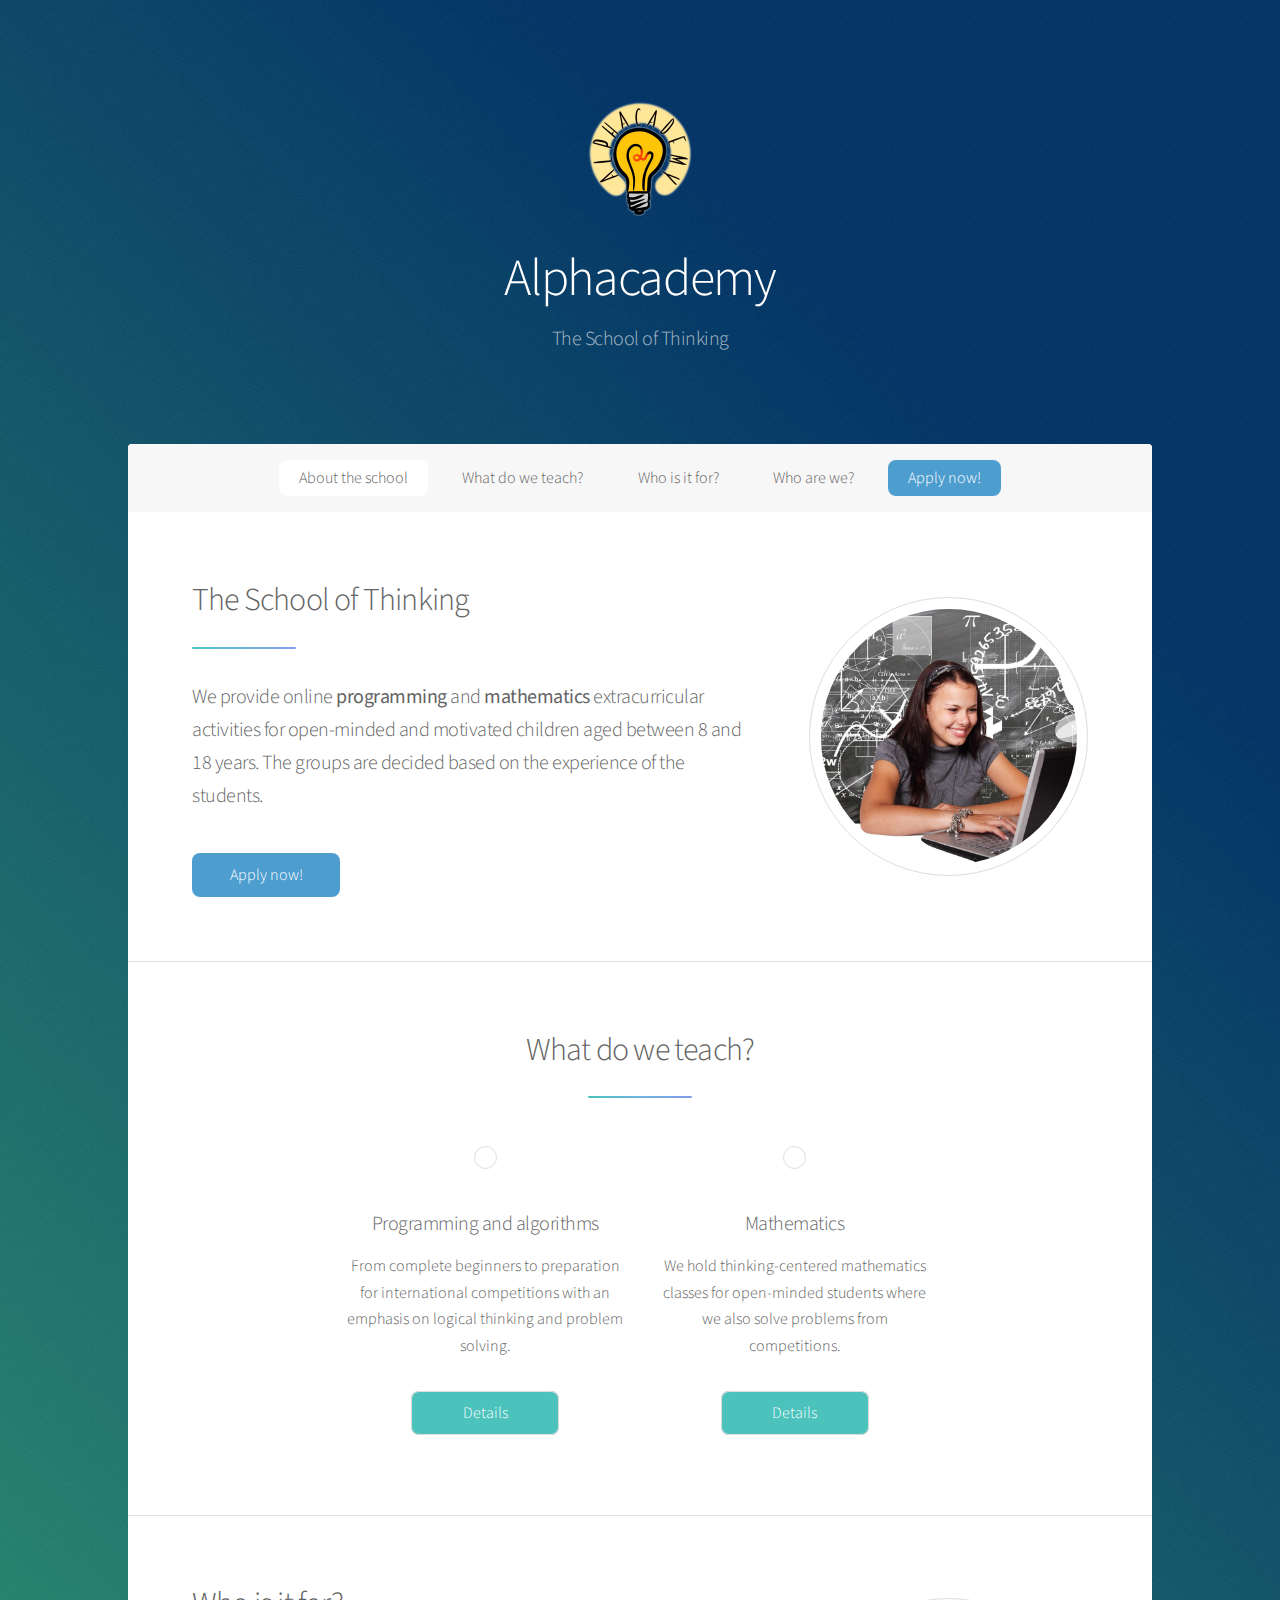
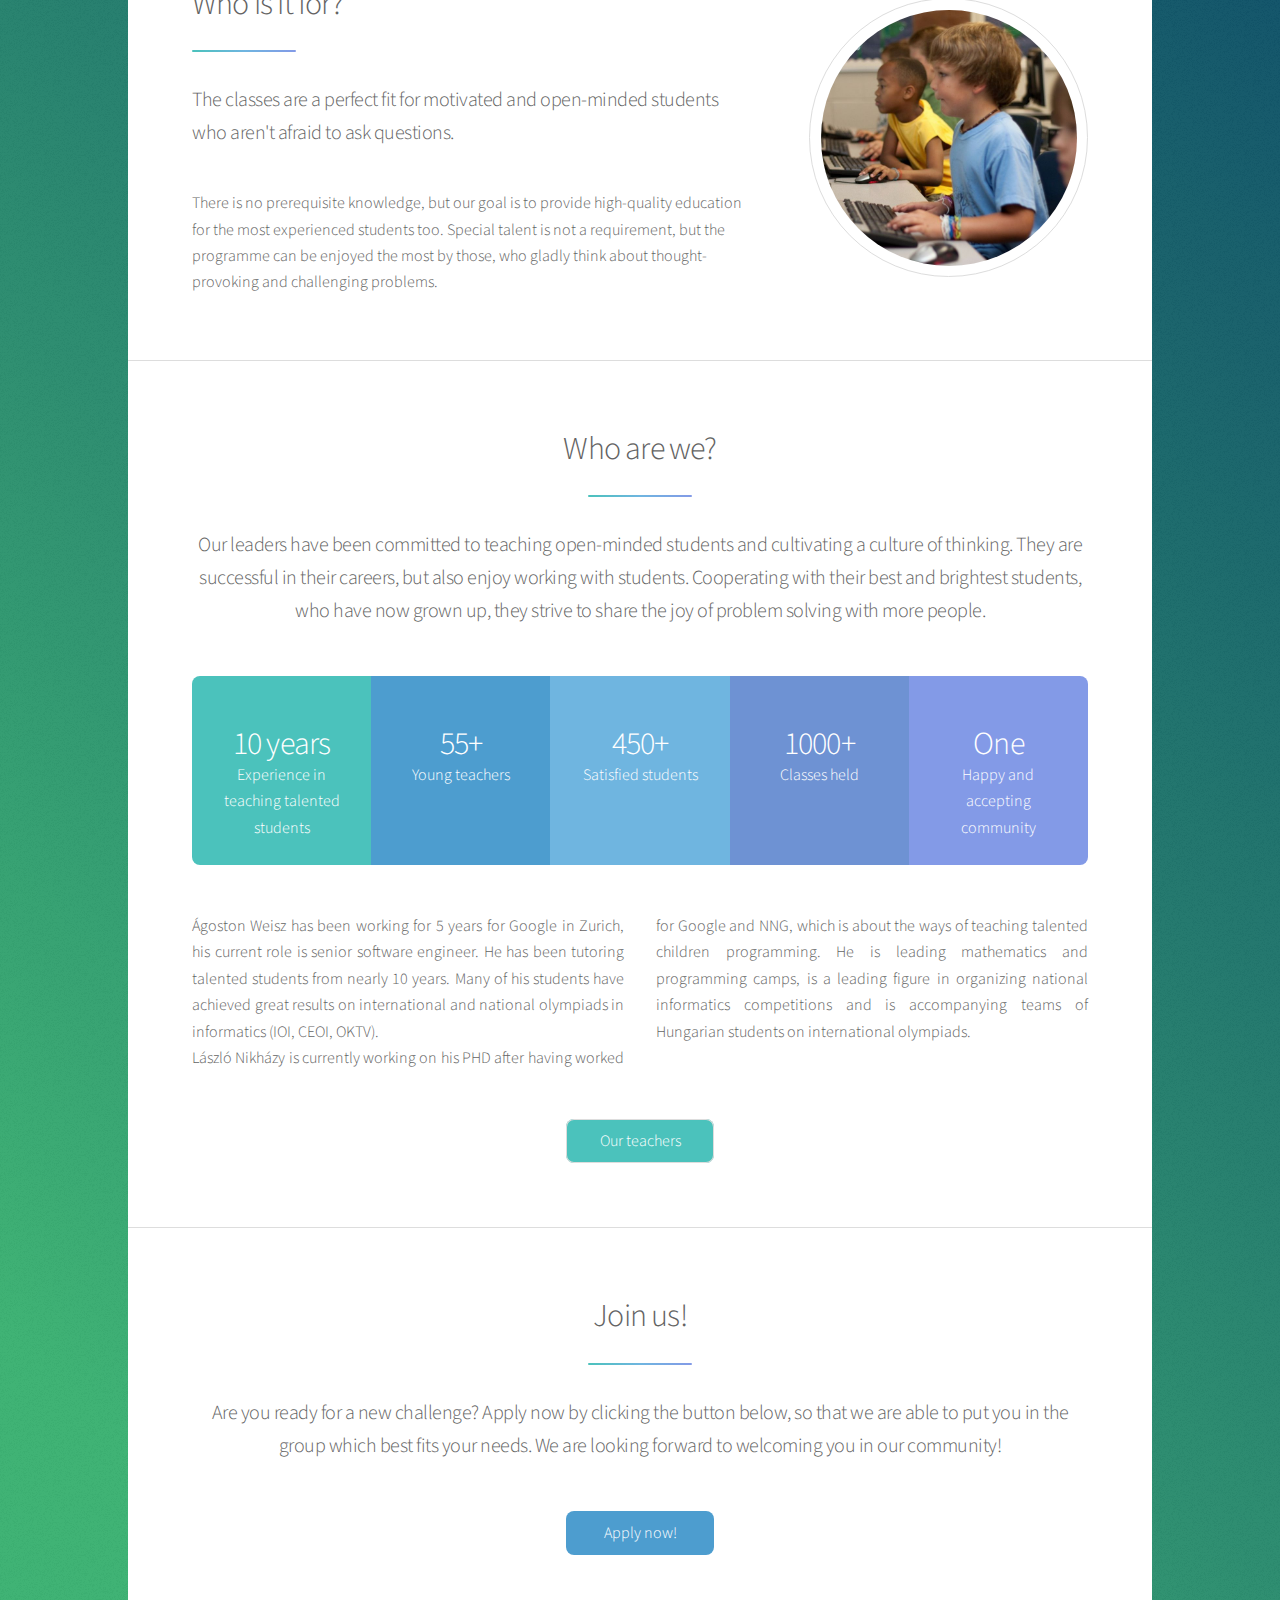
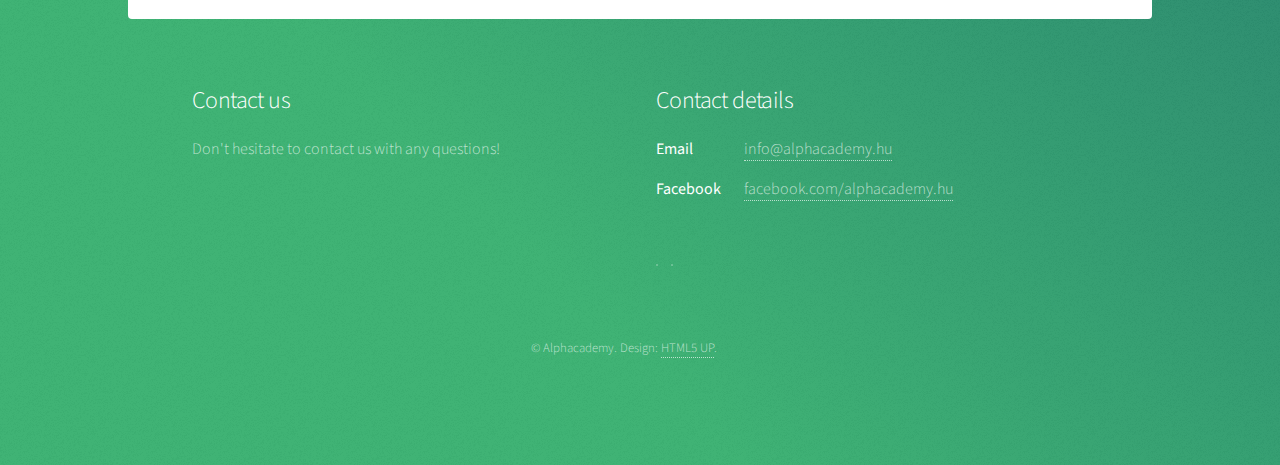
==== en/index.html @ 7d464de0 "update statistics on English website" ====
<!DOCTYPE HTML>
<!--
	Stellar by HTML5 UP
	html5up.net | @ajlkn
	Free for personal and commercial use under the CCA 3.0 license (html5up.net/license)
-->
<html lang="en">
<head>
    <title>Alphacademy</title>
    <meta charset="utf-8" lang="en" />
    <meta name="viewport" content="width=device-width, initial-scale=1, user-scalable=no" />
    <link rel="stylesheet" href="../assets/css/main.css" />
    <noscript><link rel="stylesheet" href="../assets/css/noscript.css" /></noscript>
</head>
<body class="is-preload">

<!-- Wrapper -->
<div id="wrapper">

    <!-- Header -->
    <header id="header" class="alt">
        <span class="logo"><img src="../images/logo512.png" alt="" /></span>
        <h1>Alphacademy</h1>
        <p>The School of Thinking</p>
    </header>

    <!-- Nav -->
    <nav id="nav">
        <ul>
            <li><a href="#intro" class="active">About the school</a></li>
            <li><a href="#first">What do we teach?</a></li>
            <li><a href="#second">Who is it for?</a></li>
            <li><a href="#third">Who are we?</a></li>
            <li><a href="#cta" class="apply">Apply now!</a></li>
        </ul>
    </nav>

    <!-- Main -->
    <div id="main">

        <!-- Introduction -->
        <section id="intro" class="main">
            <div class="spotlight">
                <div class="content">
                    <header class="major">
                        <h2>The School of Thinking</h2>
                        <p>We provide online <strong>programming</strong> and <strong>mathematics</strong> extracurricular activities for open-minded and motivated children aged between 8 and 18 years. The groups are decided based on the experience of the students.<!-- illetve felnőtteknek <strong>gyakorlati mesterséges intelligenciát</strong>.--></p>
                    </header>
                    <ul class="actions">
                        <li><a href="https://forms.gle/HcV8K3iUjN7QbU7s6" class="button primary">Apply now!</a></li>
                    </ul>
                </div>
                <span class="image"><img src="../images/happy.jpg" alt="" /></span>
            </div>
        </section>

        <!-- First Section -->
        <section id="first" class="main special">
            <header class="major">
                <h2>What do we teach?</h2>
            </header>
            <ul class="features">
                <li>
                    <span class="icon major style1 fas solid fa-laptop-code"></span>
                    <h3>Programming and algorithms</h3>
                    <p>From complete beginners to preparation for international competitions with an emphasis on logical thinking and problem solving.</p>
                    <a href="prog.html" class="button">Details</a>
                </li>
                <li>
                    <span class="icon major style3 fas solid fa-square-root-alt"></span>
                    <h3>Mathematics</h3>
                    <p>We hold thinking-centered mathematics classes for open-minded students where we also solve problems from competitions.</p>
                    <a href="../math.html" class="button">Details</a>
                </li>
                <!--<li>
                    <span class="icon major style5 fas solid fa-microchip"></span>
                    <h3>Mesterséges intelligencia</h3>
                    <p>Saját mesterséges intelligencia modellt kellene fejleszteni? A mi kurzusunk után ez nem fejvakarással jár, hanem egy szórakoztató projekt. Modern cégeknél hasznosítható gyakorlati mesterséges intelligencia oktatást vállalunk.</p>
                    <a href="ml.html" class="button">Részletek</a>
                </li>-->
            </ul>
        </section>

        <!-- Second Section -->
        <section id="second" class="main">
            <div class="spotlight">
                <div class="content">
                    <header class="major">
                        <h2>Who is it for?</h2>
                        <p>The classes are a perfect fit for motivated and open-minded students who aren't afraid to ask questions.</p>
                    </header>
                    <p>There is no prerequisite knowledge, but our goal is to provide high-quality education for the most experienced students too. Special talent is not a requirement, but the programme can be enjoyed the most by those, who gladly think about thought-provoking and challenging problems.
                    </p>
                    <!--<ul class="actions">
                        <li><a href="generic.html" class="button">Bővebb információk</a></li>
                    </ul>-->
                </div>
                <span class="image"><img src="../images/boys.jpg" alt="" /></span>
            </div>
            <!--<header class="major">
                <h2>Kiknek szól?</h2>
                <p>Motivált, érdeklődő gyerekeknek szól a program, akik nem félnek kérdezni.</p>
            </header>
            <p>Semmilyen tudás nem előfeltétel, de célunk, hogy a legkíválóbbaknak is színvonalas képzést nyújtsunk. Különleges tehetség szintén nem előfeltétel, de olyanok tudják igazán élvezni a programot, akik örömmel gondolkodnak fejtörést igénylő problémákon.
            </p>
            <span class="image"><img src="images/pic01.jpg" alt="" /></span>
            <footer class="major">
                <ul class="actions special">
                    <li><a href="generic.html" class="button">Bővebben</a></li>
                </ul>
            </footer>-->
        </section>

        <!-- Second Section -->
        <section id="third" class="main special">
            <header class="major">
                <h2>Who are we?</h2>
                <p>Our leaders have been committed to teaching open-minded students and cultivating a culture of thinking. They are successful in their careers, but also enjoy working with students. Cooperating with their best and brightest students, who have now grown up, they strive to share the joy of problem solving with more people.</p>
            </header>
            <ul class="statistics">
                <li class="style1">
                    <span class="icon fas solid fa-graduation-cap"></span>
                    <strong>10 years</strong> Experience in teaching talented students
                </li>
                <li class="style2">
                    <span class="icon fas solid fa-chalkboard-teacher"></span>
                    <strong>55+</strong> Young teachers
                </li>
                <li class="style3">
                    <span class="icon fas solid fa-users"></span>
                    <strong>450+</strong> Satisfied students
                </li>
                <li class="style4">
                    <span class="icon fas solid fa-calendar-check"></span>
                    <strong>1000+</strong> Classes held
                </li>
                <li class="style5">
                    <span class="icon fas fa-smile"></span>
                    <strong>One</strong> Happy and accepting community
                </li>
            </ul>
            <p class="content">Ágoston Weisz has been working for 5 years for Google in Zurich, his current role is senior software engineer. He has been tutoring talented students from nearly 10 years. Many of his students have achieved great results on international and national olympiads in informatics (IOI, CEOI, OKTV). <br/>
                László Nikházy is currently working on his PHD after having worked for Google and NNG, which is about the ways of teaching talented children programming. He is leading mathematics and programming camps, is a leading figure in organizing national informatics competitions and is accompanying teams of Hungarian students on international olympiads.</p>
            <footer class="major">
                <ul class="actions special">
                    <li><a href="https://alphacademy.hu/en/teachers.html" class="button">Our teachers</a></li>
                </ul>
            </footer>
        </section>

        <!-- Get Started -->
        <section id="cta" class="main special">
            <header class="major">
                <h2>Join us!</h2>
                <p>Are you ready for a new challenge? Apply now by clicking the button below, so that we are able to put you in the group which best fits your needs. We are looking forward to welcoming you in our community! <span class="far fa-smile-beam"></span> </p>
            </header>
            <footer class="major">
                <ul class="actions special">
                    <li><a href="https://forms.gle/HcV8K3iUjN7QbU7s6" class="button primary">Apply now!</a></li>
                </ul>
            </footer>
        </section>

    </div>

    <!-- Footer -->
    <footer id="footer">
        <section>
            <h2>Contact us</h2>
            <p>Don't hesitate to contact us with any questions!</p>
            <!--<ul class="actions">
                <li><a href="generic.html" class="button">Részletek</a></li>
            </ul>-->
        </section>
        <section>
            <h2>Contact details</h2>
            <dl class="alt">
                <!--<dt>Cím</dt>
                <dd>...</dd>
                <dt>Telefon</dt>
                <dd>...</dd>-->
                <dt>Email</dt>
                <dd><a href="mailto:info@alphacademy.hu">info@alphacademy.hu</a></dd>
                <dt>Facebook</dt>
                <dd><a href="https://www.facebook.com/alphacademy.hu">facebook.com/alphacademy.hu</a></dd>
            </dl>
            <ul class="icons">
                <li><a href="mailto:info@alphacademy.hu" class="icon far fa-envelope alt"><span class="label">Email</span></a></li>
                <li><a href="https://www.facebook.com/alphacademy.hu" class="icon fas brands fa-facebook-f alt"><span class="label">Facebook</span></a></li>
                <!--<li><a href="#" class="icon fas brands fa-twitter alt"><span class="label">Twitter</span></a></li>
                <li><a href="#" class="icon fas brands fa-instagram alt"><span class="label">Instagram</span></a></li>
                <li><a href="#" class="icon fas brands fa-github alt"><span class="label">GitHub</span></a></li>
                <li><a href="#" class="icon fas brands fa-dribbble alt"><span class="label">Dribbble</span></a></li>-->
            </ul>
        </section>
        <p class="copyright">&copy; Alphacademy. Design: <a href="https://html5up.net">HTML5 UP</a>.</p>
    </footer>

</div>

<!-- Scripts -->
<script src="../assets/js/jquery.min.js"></script>
<script src="../assets/js/jquery.scrollex.min.js"></script>
<script src="../assets/js/jquery.scrolly.min.js"></script>
<script src="../assets/js/browser.min.js"></script>
<script src="../assets/js/breakpoints.min.js"></script>
<script src="../assets/js/util.js"></script>
<script src="../assets/js/main.js"></script>

</body>
</html>
---- assets/css/main.css ----
/*@import url(fontawesome-all.min.css);*/
@import 'https://fonts.googleapis.com/css?family=Source+Sans+Pro:300,400';

/* My Code */

:root {
	--bgcol1: #156FA8;
	--bgcol2: #3CB371;
	--bgcol3: #003264;
	--iconcol5: #839AE7;
	--iconcol4: #6E92D3;
	--iconcol3: #6fb5e0;
	--iconcol2: #4d9dcf;
	--iconcol1: #4bc2bc;
	--btncol1: #4d9dcf;
	--btncol2: #6fb5e0;
	--btncol3: #6fb5e0;
	--btncol4: #4bc2bc;
	--btncol5: #6fcec9;
	--btncol6: #a4e0dd;
}

.important {
	color: red;
}

.container {
	position: relative;
	overflow: hidden;
	left: 10%;
	width: 100%;
	padding-top: 56.25%; /* 16:9 Aspect Ratio (divide 9 by 16 = 0.5625) */
  }
  
  /* Then style the iframe to fit in the container div with full height and width */
  .responsive-iframe {
	position: absolute;
	top: 0;
	left: 0;
	bottom: 0;
	right: 0;
	width: 80%;
	height: 80%;
  }

#job header {
	margin: 0;
}

#job header p {
	margin: 0;
}

table.content {
	margin: auto;
	width: 50%;
	text-align: left;
}

table.content tr {
	border-style: none;
}

table.content td {
	background-color: white;
}

table.content ul {
	margin: 0;
}

div.header-info {
	text-align: left;
	color: white;
	padding: 0 2em 2em 2em;
}

div.header-info p {
	margin: 0 0 0 0;
}

div.header-info ul {
	font-size: 1.25em;
	margin: 0 0 0 0;
	padding-left: 2em;
}

@media screen and (max-width: 736px) {
	div.header-info ul {
		font-size: 1em
	}
}

#nav ul li a.apply{
	background-color: var(--btncol1);
	color: white;
}

#nav ul li a.apply:hover {
	background-color: var(--btncol2);
	color: white;
}

#nav ul li a.apply.active {
	background-color: white;
	color: var(--btncol1);
	border: solid 2px;
	border-color: var(--btncol1);
	font-weight: bold;
}

/*
	Stellar by HTML5 UP
	html5up.net | @ajlkn
	Free for personal and commercial use under the CCA 3.0 license (html5up.net/license)
*/

html, body, div, span, applet, object,
iframe, h1, h2, h3, h4, h5, h6, p, blockquote,
pre, a, abbr, acronym, address, big, cite,
code, del, dfn, em, img, ins, kbd, q, s, samp,
small, strike, strong, sub, sup, tt, var, b,
u, i, center, dl, dt, dd, ol, ul, li, fieldset,
form, label, legend, table, caption, tbody,
tfoot, thead, tr, th, td, article, aside,
canvas, details, embed, figure, figcaption,
footer, header, hgroup, menu, nav, output, ruby,
section, summary, time, mark, audio, video {
	margin: 0;
	padding: 0;
	border: 0;
	font-size: 100%;
	font: inherit;
	vertical-align: baseline;}

article, aside, details, figcaption, figure,
footer, header, hgroup, menu, nav, section {
	display: block;}

body {
	line-height: 1;
}

ol, ul {
	list-style: none;
}

blockquote, q {
	quotes: none;
}

	blockquote:before, blockquote:after, q:before, q:after {
		content: '';
		content: none;
	}

table {
	border-collapse: collapse;
	border-spacing: 0;
}

body {
	-webkit-text-size-adjust: none;
}

mark {
	background-color: transparent;
	color: inherit;
}

input::-moz-focus-inner {
	border: 0;
	padding: 0;
}

input, select, textarea {
	-moz-appearance: none;
	-webkit-appearance: none;
	-ms-appearance: none;
	appearance: none;
}

/* Basic */

	@-ms-viewport {
		width: device-width;
	}

	body {
		-ms-overflow-style: scrollbar;
	}

	@media screen and (max-width: 480px) {

		html, body {
			min-width: 320px;
		}

	}

	html {
		box-sizing: border-box;
	}

	*, *:before, *:after {
		box-sizing: inherit;
	}

	body {
		background-color: var(--bgcol1);
		background-image: url("images/overlay.png"), -moz-linear-gradient(45deg, var(--bgcol2) 15%, var(--bgcol3) 85%);
		background-image: url("images/overlay.png"), -webkit-linear-gradient(45deg, var(--bgcol2) 15%, var(--bgcol3) 85%);
		background-image: url("images/overlay.png"), -ms-linear-gradient(45deg, var(--bgcol2) 15%, var(--bgcol3) 85%);
		background-image: url("images/overlay.png"), linear-gradient(45deg, var(--bgcol2) 15%, var(--bgcol3) 85%);
	}

		body.is-preload *, body.is-preload *:before, body.is-preload *:after {
			-moz-animation: none !important;
			-webkit-animation: none !important;
			-ms-animation: none !important;
			animation: none !important;
			-moz-transition: none !important;
			-webkit-transition: none !important;
			-ms-transition: none !important;
			transition: none !important;
		}

/* Type */

	body {
		background-color: var(--bgcol1);
		color: rgba(255, 255, 255, 0.65);
	}

	body, input, select, textarea {
		font-family: "Source Sans Pro", Helvetica, sans-serif;
		font-size: 17pt;
		font-weight: 300;
		line-height: 1.65;
	}

		@media screen and (max-width: 1680px) {

			body, input, select, textarea {
				font-size: 14pt;
			}

		}

		@media screen and (max-width: 1280px) {

			body, input, select, textarea {
				font-size: 12pt;
			}

		}

		@media screen and (max-width: 360px) {

			body, input, select, textarea {
				font-size: 11pt;
			}

		}

	a {
		-moz-transition: color 0.2s ease, border-bottom 0.2s ease;
		-webkit-transition: color 0.2s ease, border-bottom 0.2s ease;
		-ms-transition: color 0.2s ease, border-bottom 0.2s ease;
		transition: color 0.2s ease, border-bottom 0.2s ease;
		text-decoration: none;
		border-bottom: dotted 1px;
		color: inherit;
	}

		a:hover {
			border-bottom-color: transparent;
		}

	strong, b {
		font-weight: 400;
	}

	em, i {
		font-style: italic;
	}

	p {
		margin: 0 0 2em 0;
	}

		p.content {
			-moz-columns: 20em 2;
			-webkit-columns: 20em 2;
			-ms-columns: 20em 2;
			columns: 20em 2;
			-moz-column-gap: 2em;
			-webkit-column-gap: 2em;
			-ms-column-gap: 2em;
			column-gap: 2em;
			text-align: justify;
		}

	h1, h2, h3, h4, h5, h6 {
		font-weight: 300;
		line-height: 1.5;
		margin: 0 0 0.7em 0;
		letter-spacing: -0.025em;
	}

		h1 a, h2 a, h3 a, h4 a, h5 a, h6 a {
			color: inherit;
			text-decoration: none;
		}

	h1 {
		font-size: 2.5em;
		line-height: 1.2;
	}

	h2 {
		font-size: 1.5em;
	}

	h3 {
		font-size: 1.25em;
	}

	h4 {
		font-size: 1.1em;
	}

	h5 {
		font-size: 0.9em;
	}

	h6 {
		font-size: 0.7em;
	}

	@media screen and (max-width: 736px) {

		h1 {
			font-size: 2em;
		}

	}

	sub {
		font-size: 0.8em;
		position: relative;
		top: 0.5em;
	}

	sup {
		font-size: 0.8em;
		position: relative;
		top: -0.5em;
	}

	blockquote {
		border-left: solid 4px;
		font-style: italic;
		margin: 0 0 2em 0;
		padding: 0.5em 0 0.5em 2em;
	}

	code {
		border-radius: 8px;
		border: solid 1px;
		font-family: "Courier New", monospace;
		font-size: 0.9em;
		margin: 0 0.25em;
		padding: 0.25em 0.65em;
	}

	pre {
		-webkit-overflow-scrolling: touch;
		font-family: "Courier New", monospace;
		font-size: 0.9em;
		margin: 0 0 2em 0;
	}

		pre code {
			display: block;
			line-height: 1.75;
			padding: 1em 1.5em;
			overflow-x: auto;
		}

	hr {
		border: 0;
		border-bottom: solid 1px;
		margin: 2em 0;
	}

		hr.major {
			margin: 3em 0;
		}

	.align-left {
		text-align: left;
	}

	.align-center {
		text-align: center;
	}

	.align-right {
		text-align: right;
	}

	input, select, textarea {
		color: #ffffff;
	}

	a:hover {
		color: #ffffff;
	}

	strong, b {
		color: #ffffff;
	}

	h1, h2, h3, h4, h5, h6 {
		color: #ffffff;
	}

	blockquote {
		border-left-color: rgba(255, 255, 255, 0.35);
	}

	code {
		background: rgba(255, 255, 255, 0.075);
		border-color: rgba(255, 255, 255, 0.35);
	}

	hr {
		border-bottom-color: rgba(255, 255, 255, 0.35);
	}

/* Row */

	.row {
		display: flex;
		flex-wrap: wrap;
		box-sizing: border-box;
		align-items: stretch;
	}

		.row > * {
			box-sizing: border-box;
		}

		.row.gtr-uniform > * > :last-child {
			margin-bottom: 0;
		}

		.row.aln-left {
			justify-content: flex-start;
		}

		.row.aln-center {
			justify-content: center;
		}

		.row.aln-right {
			justify-content: flex-end;
		}

		.row.aln-top {
			align-items: flex-start;
		}

		.row.aln-middle {
			align-items: center;
		}

		.row.aln-bottom {
			align-items: flex-end;
		}

		.row > .imp {
			order: -1;
		}

		.row > .col-1 {
			width: 8.33333%;
		}

		.row > .off-1 {
			margin-left: 8.33333%;
		}

		.row > .col-2 {
			width: 16.66667%;
		}

		.row > .off-2 {
			margin-left: 16.66667%;
		}

		.row > .col-3 {
			width: 25%;
		}

		.row > .off-3 {
			margin-left: 25%;
		}

		.row > .col-4 {
			width: 33.33333%;
		}

		.row > .off-4 {
			margin-left: 33.33333%;
		}

		.row > .col-5 {
			width: 41.66667%;
		}

		.row > .off-5 {
			margin-left: 41.66667%;
		}

		.row > .col-6 {
			width: 50%;
		}

		.row > .off-6 {
			margin-left: 50%;
		}

		.row > .col-7 {
			width: 58.33333%;
		}

		.row > .off-7 {
			margin-left: 58.33333%;
		}

		.row > .col-8 {
			width: 66.66667%;
		}

		.row > .off-8 {
			margin-left: 66.66667%;
		}

		.row > .col-9 {
			width: 75%;
		}

		.row > .off-9 {
			margin-left: 75%;
		}

		.row > .col-10 {
			width: 83.33333%;
		}

		.row > .off-10 {
			margin-left: 83.33333%;
		}

		.row > .col-11 {
			width: 91.66667%;
		}

		.row > .off-11 {
			margin-left: 91.66667%;
		}

		.row > .col-12 {
			width: 100%;
		}

		.row > .off-12 {
			margin-left: 100%;
		}

		.row.gtr-0 {
			margin-top: 0;
			margin-left: 0em;
		}

			.row.gtr-0 > * {
				padding: 0 0 0 0em;
			}

			.row.gtr-0.gtr-uniform {
				margin-top: 0em;
			}

				.row.gtr-0.gtr-uniform > * {
					padding-top: 0em;
				}

		.row.gtr-25 {
			margin-top: 0;
			margin-left: -0.375em;
		}

			.row.gtr-25 > * {
				padding: 0 0 0 0.375em;
			}

			.row.gtr-25.gtr-uniform {
				margin-top: -0.375em;
			}

				.row.gtr-25.gtr-uniform > * {
					padding-top: 0.375em;
				}

		.row.gtr-50 {
			margin-top: 0;
			margin-left: -0.75em;
		}

			.row.gtr-50 > * {
				padding: 0 0 0 0.75em;
			}

			.row.gtr-50.gtr-uniform {
				margin-top: -0.75em;
			}

				.row.gtr-50.gtr-uniform > * {
					padding-top: 0.75em;
				}

		.row {
			margin-top: 0;
			margin-left: -1.5em;
		}

			.row > * {
				padding: 0 0 0 1.5em;
			}

			.row.gtr-uniform {
				margin-top: -1.5em;
			}

				.row.gtr-uniform > * {
					padding-top: 1.5em;
				}

		.row.gtr-150 {
			margin-top: 0;
			margin-left: -2.25em;
		}

			.row.gtr-150 > * {
				padding: 0 0 0 2.25em;
			}

			.row.gtr-150.gtr-uniform {
				margin-top: -2.25em;
			}

				.row.gtr-150.gtr-uniform > * {
					padding-top: 2.25em;
				}

		.row.gtr-200 {
			margin-top: 0;
			margin-left: -3em;
		}

			.row.gtr-200 > * {
				padding: 0 0 0 3em;
			}

			.row.gtr-200.gtr-uniform {
				margin-top: -3em;
			}

				.row.gtr-200.gtr-uniform > * {
					padding-top: 3em;
				}

		@media screen and (max-width: 1680px) {

			.row {
				display: flex;
				flex-wrap: wrap;
				box-sizing: border-box;
				align-items: stretch;
			}

				.row > * {
					box-sizing: border-box;
				}

				.row.gtr-uniform > * > :last-child {
					margin-bottom: 0;
				}

				.row.aln-left {
					justify-content: flex-start;
				}

				.row.aln-center {
					justify-content: center;
				}

				.row.aln-right {
					justify-content: flex-end;
				}

				.row.aln-top {
					align-items: flex-start;
				}

				.row.aln-middle {
					align-items: center;
				}

				.row.aln-bottom {
					align-items: flex-end;
				}

				.row > .imp-xlarge {
					order: -1;
				}

				.row > .col-1-xlarge {
					width: 8.33333%;
				}

				.row > .off-1-xlarge {
					margin-left: 8.33333%;
				}

				.row > .col-2-xlarge {
					width: 16.66667%;
				}

				.row > .off-2-xlarge {
					margin-left: 16.66667%;
				}

				.row > .col-3-xlarge {
					width: 25%;
				}

				.row > .off-3-xlarge {
					margin-left: 25%;
				}

				.row > .col-4-xlarge {
					width: 33.33333%;
				}

				.row > .off-4-xlarge {
					margin-left: 33.33333%;
				}

				.row > .col-5-xlarge {
					width: 41.66667%;
				}

				.row > .off-5-xlarge {
					margin-left: 41.66667%;
				}

				.row > .col-6-xlarge {
					width: 50%;
				}

				.row > .off-6-xlarge {
					margin-left: 50%;
				}

				.row > .col-7-xlarge {
					width: 58.33333%;
				}

				.row > .off-7-xlarge {
					margin-left: 58.33333%;
				}

				.row > .col-8-xlarge {
					width: 66.66667%;
				}

				.row > .off-8-xlarge {
					margin-left: 66.66667%;
				}

				.row > .col-9-xlarge {
					width: 75%;
				}

				.row > .off-9-xlarge {
					margin-left: 75%;
				}

				.row > .col-10-xlarge {
					width: 83.33333%;
				}

				.row > .off-10-xlarge {
					margin-left: 83.33333%;
				}

				.row > .col-11-xlarge {
					width: 91.66667%;
				}

				.row > .off-11-xlarge {
					margin-left: 91.66667%;
				}

				.row > .col-12-xlarge {
					width: 100%;
				}

				.row > .off-12-xlarge {
					margin-left: 100%;
				}

				.row.gtr-0 {
					margin-top: 0;
					margin-left: 0em;
				}

					.row.gtr-0 > * {
						padding: 0 0 0 0em;
					}

					.row.gtr-0.gtr-uniform {
						margin-top: 0em;
					}

						.row.gtr-0.gtr-uniform > * {
							padding-top: 0em;
						}

				.row.gtr-25 {
					margin-top: 0;
					margin-left: -0.375em;
				}

					.row.gtr-25 > * {
						padding: 0 0 0 0.375em;
					}

					.row.gtr-25.gtr-uniform {
						margin-top: -0.375em;
					}

						.row.gtr-25.gtr-uniform > * {
							padding-top: 0.375em;
						}

				.row.gtr-50 {
					margin-top: 0;
					margin-left: -0.75em;
				}

					.row.gtr-50 > * {
						padding: 0 0 0 0.75em;
					}

					.row.gtr-50.gtr-uniform {
						margin-top: -0.75em;
					}

						.row.gtr-50.gtr-uniform > * {
							padding-top: 0.75em;
						}

				.row {
					margin-top: 0;
					margin-left: -1.5em;
				}

					.row > * {
						padding: 0 0 0 1.5em;
					}

					.row.gtr-uniform {
						margin-top: -1.5em;
					}

						.row.gtr-uniform > * {
							padding-top: 1.5em;
						}

				.row.gtr-150 {
					margin-top: 0;
					margin-left: -2.25em;
				}

					.row.gtr-150 > * {
						padding: 0 0 0 2.25em;
					}

					.row.gtr-150.gtr-uniform {
						margin-top: -2.25em;
					}

						.row.gtr-150.gtr-uniform > * {
							padding-top: 2.25em;
						}

				.row.gtr-200 {
					margin-top: 0;
					margin-left: -3em;
				}

					.row.gtr-200 > * {
						padding: 0 0 0 3em;
					}

					.row.gtr-200.gtr-uniform {
						margin-top: -3em;
					}

						.row.gtr-200.gtr-uniform > * {
							padding-top: 3em;
						}

		}

		@media screen and (max-width: 1280px) {

			.row {
				display: flex;
				flex-wrap: wrap;
				box-sizing: border-box;
				align-items: stretch;
			}

				.row > * {
					box-sizing: border-box;
				}

				.row.gtr-uniform > * > :last-child {
					margin-bottom: 0;
				}

				.row.aln-left {
					justify-content: flex-start;
				}

				.row.aln-center {
					justify-content: center;
				}

				.row.aln-right {
					justify-content: flex-end;
				}

				.row.aln-top {
					align-items: flex-start;
				}

				.row.aln-middle {
					align-items: center;
				}

				.row.aln-bottom {
					align-items: flex-end;
				}

				.row > .imp-large {
					order: -1;
				}

				.row > .col-1-large {
					width: 8.33333%;
				}

				.row > .off-1-large {
					margin-left: 8.33333%;
				}

				.row > .col-2-large {
					width: 16.66667%;
				}

				.row > .off-2-large {
					margin-left: 16.66667%;
				}

				.row > .col-3-large {
					width: 25%;
				}

				.row > .off-3-large {
					margin-left: 25%;
				}

				.row > .col-4-large {
					width: 33.33333%;
				}

				.row > .off-4-large {
					margin-left: 33.33333%;
				}

				.row > .col-5-large {
					width: 41.66667%;
				}

				.row > .off-5-large {
					margin-left: 41.66667%;
				}

				.row > .col-6-large {
					width: 50%;
				}

				.row > .off-6-large {
					margin-left: 50%;
				}

				.row > .col-7-large {
					width: 58.33333%;
				}

				.row > .off-7-large {
					margin-left: 58.33333%;
				}

				.row > .col-8-large {
					width: 66.66667%;
				}

				.row > .off-8-large {
					margin-left: 66.66667%;
				}

				.row > .col-9-large {
					width: 75%;
				}

				.row > .off-9-large {
					margin-left: 75%;
				}

				.row > .col-10-large {
					width: 83.33333%;
				}

				.row > .off-10-large {
					margin-left: 83.33333%;
				}

				.row > .col-11-large {
					width: 91.66667%;
				}

				.row > .off-11-large {
					margin-left: 91.66667%;
				}

				.row > .col-12-large {
					width: 100%;
				}

				.row > .off-12-large {
					margin-left: 100%;
				}

				.row.gtr-0 {
					margin-top: 0;
					margin-left: 0em;
				}

					.row.gtr-0 > * {
						padding: 0 0 0 0em;
					}

					.row.gtr-0.gtr-uniform {
						margin-top: 0em;
					}

						.row.gtr-0.gtr-uniform > * {
							padding-top: 0em;
						}

				.row.gtr-25 {
					margin-top: 0;
					margin-left: -0.375em;
				}

					.row.gtr-25 > * {
						padding: 0 0 0 0.375em;
					}

					.row.gtr-25.gtr-uniform {
						margin-top: -0.375em;
					}

						.row.gtr-25.gtr-uniform > * {
							padding-top: 0.375em;
						}

				.row.gtr-50 {
					margin-top: 0;
					margin-left: -0.75em;
				}

					.row.gtr-50 > * {
						padding: 0 0 0 0.75em;
					}

					.row.gtr-50.gtr-uniform {
						margin-top: -0.75em;
					}

						.row.gtr-50.gtr-uniform > * {
							padding-top: 0.75em;
						}

				.row {
					margin-top: 0;
					margin-left: -1.5em;
				}

					.row > * {
						padding: 0 0 0 1.5em;
					}

					.row.gtr-uniform {
						margin-top: -1.5em;
					}

						.row.gtr-uniform > * {
							padding-top: 1.5em;
						}

				.row.gtr-150 {
					margin-top: 0;
					margin-left: -2.25em;
				}

					.row.gtr-150 > * {
						padding: 0 0 0 2.25em;
					}

					.row.gtr-150.gtr-uniform {
						margin-top: -2.25em;
					}

						.row.gtr-150.gtr-uniform > * {
							padding-top: 2.25em;
						}

				.row.gtr-200 {
					margin-top: 0;
					margin-left: -3em;
				}

					.row.gtr-200 > * {
						padding: 0 0 0 3em;
					}

					.row.gtr-200.gtr-uniform {
						margin-top: -3em;
					}

						.row.gtr-200.gtr-uniform > * {
							padding-top: 3em;
						}

		}

		@media screen and (max-width: 980px) {

			.row {
				display: flex;
				flex-wrap: wrap;
				box-sizing: border-box;
				align-items: stretch;
			}

				.row > * {
					box-sizing: border-box;
				}

				.row.gtr-uniform > * > :last-child {
					margin-bottom: 0;
				}

				.row.aln-left {
					justify-content: flex-start;
				}

				.row.aln-center {
					justify-content: center;
				}

				.row.aln-right {
					justify-content: flex-end;
				}

				.row.aln-top {
					align-items: flex-start;
				}

				.row.aln-middle {
					align-items: center;
				}

				.row.aln-bottom {
					align-items: flex-end;
				}

				.row > .imp-medium {
					order: -1;
				}

				.row > .col-1-medium {
					width: 8.33333%;
				}

				.row > .off-1-medium {
					margin-left: 8.33333%;
				}

				.row > .col-2-medium {
					width: 16.66667%;
				}

				.row > .off-2-medium {
					margin-left: 16.66667%;
				}

				.row > .col-3-medium {
					width: 25%;
				}

				.row > .off-3-medium {
					margin-left: 25%;
				}

				.row > .col-4-medium {
					width: 33.33333%;
				}

				.row > .off-4-medium {
					margin-left: 33.33333%;
				}

				.row > .col-5-medium {
					width: 41.66667%;
				}

				.row > .off-5-medium {
					margin-left: 41.66667%;
				}

				.row > .col-6-medium {
					width: 50%;
				}

				.row > .off-6-medium {
					margin-left: 50%;
				}

				.row > .col-7-medium {
					width: 58.33333%;
				}

				.row > .off-7-medium {
					margin-left: 58.33333%;
				}

				.row > .col-8-medium {
					width: 66.66667%;
				}

				.row > .off-8-medium {
					margin-left: 66.66667%;
				}

				.row > .col-9-medium {
					width: 75%;
				}

				.row > .off-9-medium {
					margin-left: 75%;
				}

				.row > .col-10-medium {
					width: 83.33333%;
				}

				.row > .off-10-medium {
					margin-left: 83.33333%;
				}

				.row > .col-11-medium {
					width: 91.66667%;
				}

				.row > .off-11-medium {
					margin-left: 91.66667%;
				}

				.row > .col-12-medium {
					width: 100%;
				}

				.row > .off-12-medium {
					margin-left: 100%;
				}

				.row.gtr-0 {
					margin-top: 0;
					margin-left: 0em;
				}

					.row.gtr-0 > * {
						padding: 0 0 0 0em;
					}

					.row.gtr-0.gtr-uniform {
						margin-top: 0em;
					}

						.row.gtr-0.gtr-uniform > * {
							padding-top: 0em;
						}

				.row.gtr-25 {
					margin-top: 0;
					margin-left: -0.375em;
				}

					.row.gtr-25 > * {
						padding: 0 0 0 0.375em;
					}

					.row.gtr-25.gtr-uniform {
						margin-top: -0.375em;
					}

						.row.gtr-25.gtr-uniform > * {
							padding-top: 0.375em;
						}

				.row.gtr-50 {
					margin-top: 0;
					margin-left: -0.75em;
				}

					.row.gtr-50 > * {
						padding: 0 0 0 0.75em;
					}

					.row.gtr-50.gtr-uniform {
						margin-top: -0.75em;
					}

						.row.gtr-50.gtr-uniform > * {
							padding-top: 0.75em;
						}

				.row {
					margin-top: 0;
					margin-left: -1.5em;
				}

					.row > * {
						padding: 0 0 0 1.5em;
					}

					.row.gtr-uniform {
						margin-top: -1.5em;
					}

						.row.gtr-uniform > * {
							padding-top: 1.5em;
						}

				.row.gtr-150 {
					margin-top: 0;
					margin-left: -2.25em;
				}

					.row.gtr-150 > * {
						padding: 0 0 0 2.25em;
					}

					.row.gtr-150.gtr-uniform {
						margin-top: -2.25em;
					}

						.row.gtr-150.gtr-uniform > * {
							padding-top: 2.25em;
						}

				.row.gtr-200 {
					margin-top: 0;
					margin-left: -3em;
				}

					.row.gtr-200 > * {
						padding: 0 0 0 3em;
					}

					.row.gtr-200.gtr-uniform {
						margin-top: -3em;
					}

						.row.gtr-200.gtr-uniform > * {
							padding-top: 3em;
						}

		}

		@media screen and (max-width: 736px) {

			.row {
				display: flex;
				flex-wrap: wrap;
				box-sizing: border-box;
				align-items: stretch;
			}

				.row > * {
					box-sizing: border-box;
				}

				.row.gtr-uniform > * > :last-child {
					margin-bottom: 0;
				}

				.row.aln-left {
					justify-content: flex-start;
				}

				.row.aln-center {
					justify-content: center;
				}

				.row.aln-right {
					justify-content: flex-end;
				}

				.row.aln-top {
					align-items: flex-start;
				}

				.row.aln-middle {
					align-items: center;
				}

				.row.aln-bottom {
					align-items: flex-end;
				}

				.row > .imp-small {
					order: -1;
				}

				.row > .col-1-small {
					width: 8.33333%;
				}

				.row > .off-1-small {
					margin-left: 8.33333%;
				}

				.row > .col-2-small {
					width: 16.66667%;
				}

				.row > .off-2-small {
					margin-left: 16.66667%;
				}

				.row > .col-3-small {
					width: 25%;
				}

				.row > .off-3-small {
					margin-left: 25%;
				}

				.row > .col-4-small {
					width: 33.33333%;
				}

				.row > .off-4-small {
					margin-left: 33.33333%;
				}

				.row > .col-5-small {
					width: 41.66667%;
				}

				.row > .off-5-small {
					margin-left: 41.66667%;
				}

				.row > .col-6-small {
					width: 50%;
				}

				.row > .off-6-small {
					margin-left: 50%;
				}

				.row > .col-7-small {
					width: 58.33333%;
				}

				.row > .off-7-small {
					margin-left: 58.33333%;
				}

				.row > .col-8-small {
					width: 66.66667%;
				}

				.row > .off-8-small {
					margin-left: 66.66667%;
				}

				.row > .col-9-small {
					width: 75%;
				}

				.row > .off-9-small {
					margin-left: 75%;
				}

				.row > .col-10-small {
					width: 83.33333%;
				}

				.row > .off-10-small {
					margin-left: 83.33333%;
				}

				.row > .col-11-small {
					width: 91.66667%;
				}

				.row > .off-11-small {
					margin-left: 91.66667%;
				}

				.row > .col-12-small {
					width: 100%;
				}

				.row > .off-12-small {
					margin-left: 100%;
				}

				.row.gtr-0 {
					margin-top: 0;
					margin-left: 0em;
				}

					.row.gtr-0 > * {
						padding: 0 0 0 0em;
					}

					.row.gtr-0.gtr-uniform {
						margin-top: 0em;
					}

						.row.gtr-0.gtr-uniform > * {
							padding-top: 0em;
						}

				.row.gtr-25 {
					margin-top: 0;
					margin-left: -0.25em;
				}

					.row.gtr-25 > * {
						padding: 0 0 0 0.25em;
					}

					.row.gtr-25.gtr-uniform {
						margin-top: -0.25em;
					}

						.row.gtr-25.gtr-uniform > * {
							padding-top: 0.25em;
						}

				.row.gtr-50 {
					margin-top: 0;
					margin-left: -0.5em;
				}

					.row.gtr-50 > * {
						padding: 0 0 0 0.5em;
					}

					.row.gtr-50.gtr-uniform {
						margin-top: -0.5em;
					}

						.row.gtr-50.gtr-uniform > * {
							padding-top: 0.5em;
						}

				.row {
					margin-top: 0;
					margin-left: -1em;
				}

					.row > * {
						padding: 0 0 0 1em;
					}

					.row.gtr-uniform {
						margin-top: -1em;
					}

						.row.gtr-uniform > * {
							padding-top: 1em;
						}

				.row.gtr-150 {
					margin-top: 0;
					margin-left: -1.5em;
				}

					.row.gtr-150 > * {
						padding: 0 0 0 1.5em;
					}

					.row.gtr-150.gtr-uniform {
						margin-top: -1.5em;
					}

						.row.gtr-150.gtr-uniform > * {
							padding-top: 1.5em;
						}

				.row.gtr-200 {
					margin-top: 0;
					margin-left: -2em;
				}

					.row.gtr-200 > * {
						padding: 0 0 0 2em;
					}

					.row.gtr-200.gtr-uniform {
						margin-top: -2em;
					}

						.row.gtr-200.gtr-uniform > * {
							padding-top: 2em;
						}

		}

		@media screen and (max-width: 480px) {

			.row {
				display: flex;
				flex-wrap: wrap;
				box-sizing: border-box;
				align-items: stretch;
			}

				.row > * {
					box-sizing: border-box;
				}

				.row.gtr-uniform > * > :last-child {
					margin-bottom: 0;
				}

				.row.aln-left {
					justify-content: flex-start;
				}

				.row.aln-center {
					justify-content: center;
				}

				.row.aln-right {
					justify-content: flex-end;
				}

				.row.aln-top {
					align-items: flex-start;
				}

				.row.aln-middle {
					align-items: center;
				}

				.row.aln-bottom {
					align-items: flex-end;
				}

				.row > .imp-xsmall {
					order: -1;
				}

				.row > .col-1-xsmall {
					width: 8.33333%;
				}

				.row > .off-1-xsmall {
					margin-left: 8.33333%;
				}

				.row > .col-2-xsmall {
					width: 16.66667%;
				}

				.row > .off-2-xsmall {
					margin-left: 16.66667%;
				}

				.row > .col-3-xsmall {
					width: 25%;
				}

				.row > .off-3-xsmall {
					margin-left: 25%;
				}

				.row > .col-4-xsmall {
					width: 33.33333%;
				}

				.row > .off-4-xsmall {
					margin-left: 33.33333%;
				}

				.row > .col-5-xsmall {
					width: 41.66667%;
				}

				.row > .off-5-xsmall {
					margin-left: 41.66667%;
				}

				.row > .col-6-xsmall {
					width: 50%;
				}

				.row > .off-6-xsmall {
					margin-left: 50%;
				}

				.row > .col-7-xsmall {
					width: 58.33333%;
				}

				.row > .off-7-xsmall {
					margin-left: 58.33333%;
				}

				.row > .col-8-xsmall {
					width: 66.66667%;
				}

				.row > .off-8-xsmall {
					margin-left: 66.66667%;
				}

				.row > .col-9-xsmall {
					width: 75%;
				}

				.row > .off-9-xsmall {
					margin-left: 75%;
				}

				.row > .col-10-xsmall {
					width: 83.33333%;
				}

				.row > .off-10-xsmall {
					margin-left: 83.33333%;
				}

				.row > .col-11-xsmall {
					width: 91.66667%;
				}

				.row > .off-11-xsmall {
					margin-left: 91.66667%;
				}

				.row > .col-12-xsmall {
					width: 100%;
				}

				.row > .off-12-xsmall {
					margin-left: 100%;
				}

				.row.gtr-0 {
					margin-top: 0;
					margin-left: 0em;
				}

					.row.gtr-0 > * {
						padding: 0 0 0 0em;
					}

					.row.gtr-0.gtr-uniform {
						margin-top: 0em;
					}

						.row.gtr-0.gtr-uniform > * {
							padding-top: 0em;
						}

				.row.gtr-25 {
					margin-top: 0;
					margin-left: -0.3125em;
				}

					.row.gtr-25 > * {
						padding: 0 0 0 0.3125em;
					}

					.row.gtr-25.gtr-uniform {
						margin-top: -0.3125em;
					}

						.row.gtr-25.gtr-uniform > * {
							padding-top: 0.3125em;
						}

				.row.gtr-50 {
					margin-top: 0;
					margin-left: -0.625em;
				}

					.row.gtr-50 > * {
						padding: 0 0 0 0.625em;
					}

					.row.gtr-50.gtr-uniform {
						margin-top: -0.625em;
					}

						.row.gtr-50.gtr-uniform > * {
							padding-top: 0.625em;
						}

				.row {
					margin-top: 0;
					margin-left: -1.25em;
				}

					.row > * {
						padding: 0 0 0 1.25em;
					}

					.row.gtr-uniform {
						margin-top: -1.25em;
					}

						.row.gtr-uniform > * {
							padding-top: 1.25em;
						}

				.row.gtr-150 {
					margin-top: 0;
					margin-left: -1.875em;
				}

					.row.gtr-150 > * {
						padding: 0 0 0 1.875em;
					}

					.row.gtr-150.gtr-uniform {
						margin-top: -1.875em;
					}

						.row.gtr-150.gtr-uniform > * {
							padding-top: 1.875em;
						}

				.row.gtr-200 {
					margin-top: 0;
					margin-left: -2.5em;
				}

					.row.gtr-200 > * {
						padding: 0 0 0 2.5em;
					}

					.row.gtr-200.gtr-uniform {
						margin-top: -2.5em;
					}

						.row.gtr-200.gtr-uniform > * {
							padding-top: 2.5em;
						}

		}

/* Box */

	.box {
		border-radius: 8px;
		border: solid;
		margin-bottom: 2em;
		padding: 1.5em;
	}

		.box > :last-child,
		.box > :last-child > :last-child,
		.box > :last-child > :last-child > :last-child {
			margin-bottom: 0;
		}

		.box.alt {
			border: 0;
			border-radius: 0;
			padding: 0;
		}

	.box {
		border-color: rgba(255, 255, 255, 0.35);
	}

/* Button */

	input[type="submit"],
	input[type="reset"],
	input[type="button"],
	button,
	.button {
		-moz-appearance: none;
		-webkit-appearance: none;
		-ms-appearance: none;
		appearance: none;
		-moz-transition: background-color 0.2s ease-in-out, color 0.2s ease-in-out;
		-webkit-transition: background-color 0.2s ease-in-out, color 0.2s ease-in-out;
		-ms-transition: background-color 0.2s ease-in-out, color 0.2s ease-in-out;
		transition: background-color 0.2s ease-in-out, color 0.2s ease-in-out;
		border-radius: 8px;
		border: 0;
		cursor: pointer;
		display: inline-block;
		font-weight: 300;
		height: 2.75em;
		line-height: 2.75em;
		min-width: 9.25em;
		padding: 0 1.5em;
		text-align: center;
		text-decoration: none;
		white-space: nowrap;
	}

		input[type="submit"].icon,
		input[type="reset"].icon,
		input[type="button"].icon,
		button.icon,
		.button.icon {
			padding-left: 1.35em;
		}

			input[type="submit"].icon:before,
			input[type="reset"].icon:before,
			input[type="button"].icon:before,
			button.icon:before,
			.button.icon:before {
				margin-right: 0.5em;
			}

		input[type="submit"].fit,
		input[type="reset"].fit,
		input[type="button"].fit,
		button.fit,
		.button.fit {
			width: 100%;
		}

		input[type="submit"].small,
		input[type="reset"].small,
		input[type="button"].small,
		button.small,
		.button.small {
			font-size: 0.8em;
		}

		input[type="submit"].large,
		input[type="reset"].large,
		input[type="button"].large,
		button.large,
		.button.large {
			font-size: 1.35em;
		}

		input[type="submit"].disabled, input[type="submit"]:disabled,
		input[type="reset"].disabled,
		input[type="reset"]:disabled,
		input[type="button"].disabled,
		input[type="button"]:disabled,
		button.disabled,
		button:disabled,
		.button.disabled,
		.button:disabled {
			pointer-events: none;
			opacity: 0.25;
		}

		@media screen and (max-width: 736px) {

			input[type="submit"],
			input[type="reset"],
			input[type="button"],
			button,
			.button {
				min-width: 0;
			}

		}

	input[type="submit"],
	input[type="reset"],
	input[type="button"],
	button,
	.button {
		background-color: var(--btncol4);
		box-shadow: inset 0 0 0 1px rgba(255, 255, 255, 0.35);
		color: #ffffff !important;
	}

		input[type="submit"]:hover,
		input[type="reset"]:hover,
		input[type="button"]:hover,
		button:hover,
		.button:hover {
			background-color: var(--btncol5);
		}

		input[type="submit"]:active,
		input[type="reset"]:active,
		input[type="button"]:active,
		button:active,
		.button:active {
			background-color: var(--btncol6);
		}

		input[type="submit"].icon:before,
		input[type="reset"].icon:before,
		input[type="button"].icon:before,
		button.icon:before,
		.button.icon:before {
			color: rgba(255, 255, 255, 0.5);
		}

		input[type="submit"].primary,
		input[type="reset"].primary,
		input[type="button"].primary,
		button.primary,
		.button.primary {
			background-color: var(--btncol1);
			color: #ffffff !important;
			box-shadow: none;
		}

			input[type="submit"].primary:hover,
			input[type="reset"].primary:hover,
			input[type="button"].primary:hover,
			button.primary:hover,
			.button.primary:hover {
				background-color: var(--btncol2);
			}

			input[type="submit"].primary:active,
			input[type="reset"].primary:active,
			input[type="button"].primary:active,
			button.primary:active,
			.button.primary:active {
				background-color: var(--btncol3);
			}

			input[type="submit"].primary.icon:before,
			input[type="reset"].primary.icon:before,
			input[type="button"].primary.icon:before,
			button.primary.icon:before,
			.button.primary.icon:before {
				color: #ffffff !important;
			}

/* Form */

	form {
		margin: 0 0 2em 0;
	}

	label {
		display: block;
		font-size: 0.9em;
		font-weight: 400;
		margin: 0 0 1em 0;
	}

	input[type="text"],
	input[type="password"],
	input[type="email"],
	select,
	textarea {
		-moz-appearance: none;
		-webkit-appearance: none;
		-ms-appearance: none;
		appearance: none;
		border-radius: 8px;
		border: solid 1px;
		color: inherit;
		display: block;
		outline: 0;
		padding: 0 1em;
		text-decoration: none;
		width: 100%;
	}

		input[type="text"]:invalid,
		input[type="password"]:invalid,
		input[type="email"]:invalid,
		select:invalid,
		textarea:invalid {
			box-shadow: none;
		}

	select {
		background-size: 1.25rem;
		background-repeat: no-repeat;
		background-position: calc(100% - 1rem) center;
		height: 2.75em;
		padding-right: 2.75em;
		text-overflow: ellipsis;
	}

		select:focus::-ms-value {
			background-color: transparent;
		}

		select::-ms-expand {
			display: none;
		}

	input[type="text"],
	input[type="password"],
	input[type="email"],
	select {
		height: 2.75em;
	}

	textarea {
		padding: 0.75em 1em;
	}

	input[type="checkbox"],
	input[type="radio"] {
		-moz-appearance: none;
		-webkit-appearance: none;
		-ms-appearance: none;
		appearance: none;
		display: block;
		float: left;
		margin-right: -2em;
		opacity: 0;
		width: 1em;
		z-index: -1;
	}

		input[type="checkbox"] + label,
		input[type="radio"] + label {
			text-decoration: none;
			cursor: pointer;
			display: inline-block;
			font-size: 1em;
			font-weight: 300;
			padding-left: 2.4em;
			padding-right: 0.75em;
			position: relative;
		}

			input[type="checkbox"] + label:before,
			input[type="radio"] + label:before {
				-moz-osx-font-smoothing: grayscale;
				-webkit-font-smoothing: antialiased;
				display: inline-block;
				font-style: normal;
				font-variant: normal;
				text-rendering: auto;
				line-height: 1;
				text-transform: none !important;
				font-family: 'Font Awesome 5 Free';
				font-weight: 900;
			}

			input[type="checkbox"] + label:before,
			input[type="radio"] + label:before {
				border-radius: 8px;
				border: solid 1px;
				content: '';
				display: inline-block;
				font-size: 0.8em;
				height: 2.0625em;
				left: 0;
				line-height: 2.0625em;
				position: absolute;
				text-align: center;
				top: 0;
				width: 2.0625em;
			}

		input[type="checkbox"]:checked + label:before,
		input[type="radio"]:checked + label:before {
			content: '\f00c';
		}

	input[type="checkbox"] + label:before {
		border-radius: 8px;
	}

	input[type="radio"] + label:before {
		border-radius: 100%;
	}

	::-webkit-input-placeholder {
		opacity: 1.0;
	}

	:-moz-placeholder {
		opacity: 1.0;
	}

	::-moz-placeholder {
		opacity: 1.0;
	}

	:-ms-input-placeholder {
		opacity: 1.0;
	}

	label {
		color: #ffffff;
	}

	input[type="text"],
	input[type="password"],
	input[type="email"],
	select,
	textarea {
		background-color: rgba(255, 255, 255, 0.075);
		border-color: rgba(255, 255, 255, 0.35);
	}

		input[type="text"]:focus,
		input[type="password"]:focus,
		input[type="email"]:focus,
		select:focus,
		textarea:focus {
			border-color: var(--btncol1);
			box-shadow: 0 0 0 1px var(--btncol1);
		}

	select {
		background-image: url("data:image/svg+xml;charset=utf8,%3Csvg xmlns='http://www.w3.org/2000/svg' width='40' height='40' preserveAspectRatio='none' viewBox='0 0 40 40'%3E%3Cpath d='M9.4,12.3l10.4,10.4l10.4-10.4c0.2-0.2,0.5-0.4,0.9-0.4c0.3,0,0.6,0.1,0.9,0.4l3.3,3.3c0.2,0.2,0.4,0.5,0.4,0.9 c0,0.4-0.1,0.6-0.4,0.9L20.7,31.9c-0.2,0.2-0.5,0.4-0.9,0.4c-0.3,0-0.6-0.1-0.9-0.4L4.3,17.3c-0.2-0.2-0.4-0.5-0.4-0.9 c0-0.4,0.1-0.6,0.4-0.9l3.3-3.3c0.2-0.2,0.5-0.4,0.9-0.4S9.1,12.1,9.4,12.3z' fill='rgba(255, 255, 255, 0.35)' /%3E%3C/svg%3E");
	}

		select option {
			color: #ffffff;
			background: var(--bgcol1);
		}

	input[type="checkbox"] + label,
	input[type="radio"] + label {
		color: rgba(255, 255, 255, 0.65);
	}

		input[type="checkbox"] + label:before,
		input[type="radio"] + label:before {
			background: rgba(255, 255, 255, 0.075);
			border-color: rgba(255, 255, 255, 0.35);
		}

	input[type="checkbox"]:checked + label:before,
	input[type="radio"]:checked + label:before {
		background-color: #ffffff;
		border-color: #ffffff;
		color: var(--bgcol1);
	}

	input[type="checkbox"]:focus + label:before,
	input[type="radio"]:focus + label:before {
		border-color: var(--btncol1);
		box-shadow: 0 0 0 1px var(--btncol1);
	}

	::-webkit-input-placeholder {
		color: rgba(255, 255, 255, 0.5) !important;
	}

	:-moz-placeholder {
		color: rgba(255, 255, 255, 0.5) !important;
	}

	::-moz-placeholder {
		color: rgba(255, 255, 255, 0.5) !important;
	}

	:-ms-input-placeholder {
		color: rgba(255, 255, 255, 0.5) !important;
	}

	.formerize-placeholder {
		color: rgba(255, 255, 255, 0.5) !important;
	}

/* Icon */

	.icon {
		text-decoration: none;
		-moz-transition: background-color 0.2s ease-in-out, color 0.2s ease-in-out;
		-webkit-transition: background-color 0.2s ease-in-out, color 0.2s ease-in-out;
		-ms-transition: background-color 0.2s ease-in-out, color 0.2s ease-in-out;
		transition: background-color 0.2s ease-in-out, color 0.2s ease-in-out;
		border-bottom: none;
		position: relative;
	}

		.icon:before {
			-moz-osx-font-smoothing: grayscale;
			-webkit-font-smoothing: antialiased;
			display: inline-block;
			font-style: normal;
			font-variant: normal;
			text-rendering: auto;
			line-height: 1;
			text-transform: none !important;
			font-family: 'Font Awesome 5 Free';
			font-weight: 400;
		}

		.icon > .label {
			display: none;
		}

		.icon:before {
			line-height: solid;
		}

		.icon.solid:before {
			font-weight: 900;
		}

		.icon.brands:before {
			font-family: 'Font Awesome 5 Brands';
		}

		.icon.major {
			border: solid 1px;
			display: inline-block;
			border-radius: 100%;
			padding: 0.65em;
			margin: 0 0 2em 0;
			cursor: default;
		}

			.icon.major:before {
				display: inline-block;
				font-size: 6.25rem;
				width: 2.25em;
				height: 2.25em;
				line-height: 2.2em;
				border-radius: 100%;
				border: solid 1px;
				text-align: center;
			}

		.icon.alt {
			display: inline-block;
			border: solid 1px;
			border-radius: 100%;
		}

			.icon.alt:before {
				display: block;
				font-size: 1.25em;
				width: 2em;
				height: 2em;
				text-align: center;
				line-height: 2em;
			}

		.icon.style1 {
			color: var(--iconcol1);
		}

		.icon.style2 {
			color: var(--iconcol2);
		}

		.icon.style3 {
			color: var(--iconcol3);
		}

		.icon.style4 {
			color: var(--iconcol4);
		}

		.icon.style5 {
			color: var(--iconcol5);
		}

		@media screen and (max-width: 1680px) {

			.icon.major:before {
				font-size: 5.5rem;
			}

		}

		@media screen and (max-width: 1280px) {

			.icon.major:before {
				font-size: 4.75rem;
			}

		}

		@media screen and (max-width: 736px) {

			.icon.major {
				margin: 0 0 1.5em 0;
				padding: 0.35em;
			}

				.icon.major:before {
					font-size: 3.5rem;
				}

		}

	.icon.major {
		border-color: rgba(255, 255, 255, 0.35);
	}

		.icon.major:before {
			border-color: rgba(255, 255, 255, 0.35);
		}

	.icon.alt {
		border-color: rgba(255, 255, 255, 0.35);
		color: #ffffff;
	}

		.icon.alt:hover {
			background-color: rgba(255, 255, 255, 0.075);
		}

		.icon.alt:active {
			background-color: rgba(255, 255, 255, 0.2);
		}

/* Image */

	.image {
		border-radius: 8px;
		border: 0;
		display: inline-block;
		position: relative;
	}

		.image img {
			border-radius: 8px;
			display: block;
		}

		.image.left, .image.right {
			max-width: 40%;
		}

			.image.left img, .image.right img {
				width: 100%;
			}

		.image.left {
			float: left;
			margin: 0 1.5em 1em 0;
			top: 0.25em;
		}

		.image.right {
			float: right;
			margin: 0 0 1em 1.5em;
			top: 0.25em;
		}

		.image.fit {
			display: block;
			margin: 0 0 2em 0;
			width: 100%;
		}

			.image.fit img {
				width: 100%;
			}

		.image.main {
			display: block;
			margin: 0 0 3em 0;
			width: 100%;
		}

			.image.main img {
				width: 100%;
			}

/* List */

	ol {
		list-style: decimal;
		margin: 0 0 2em 0;
		padding-left: 1.25em;
	}

		ol li {
			padding-left: 0.25em;
		}

	ul {
		list-style: disc;
		margin: 0 0 2em 0;
		padding-left: 1em;
	}

		ul li {
			padding-left: 0.5em;
		}

		ul.alt {
			list-style: none;
			padding-left: 0;
		}

			ul.alt li {
				border-top: solid 1px;
				padding: 0.5em 0;
			}

				ul.alt li:first-child {
					border-top: 0;
					padding-top: 0;
				}

	dl {
		margin: 0 0 2em 0;
	}

		dl dt {
			display: block;
			font-weight: 400;
			margin: 0 0 1em 0;
		}

		dl dd {
			margin-left: 2em;
		}

		dl.alt dt {
			display: block;
			width: 3em;
			margin: 0;
			clear: left;
			float: left;
		}

		dl.alt dd {
			margin: 0 0 0.85em 5.5em;
		}

		dl.alt:after {
			content: '';
			display: block;
			clear: both;
		}

	ul.alt li {
		border-top-color: rgba(255, 255, 255, 0.35);
	}

	dl dt {
		color: #ffffff;
	}

/* Actions */

	ul.actions {
		display: -moz-flex;
		display: -webkit-flex;
		display: -ms-flex;
		display: flex;
		cursor: default;
		list-style: none;
		margin-left: -1em;
		padding-left: 0;
	}

		ul.actions li {
			padding: 0 0 0 1em;
			vertical-align: middle;
		}

		ul.actions.special {
			-moz-justify-content: center;
			-webkit-justify-content: center;
			-ms-justify-content: center;
			justify-content: center;
			width: 100%;
			margin-left: 0;
		}

			ul.actions.special li:first-child {
				padding-left: 0;
			}

		ul.actions.stacked {
			-moz-flex-direction: column;
			-webkit-flex-direction: column;
			-ms-flex-direction: column;
			flex-direction: column;
			margin-left: 0;
		}

			ul.actions.stacked li {
				padding: 1.3em 0 0 0;
			}

				ul.actions.stacked li:first-child {
					padding-top: 0;
				}

		ul.actions.fit {
			width: calc(100% + 1em);
		}

			ul.actions.fit li {
				-moz-flex-grow: 1;
				-webkit-flex-grow: 1;
				-ms-flex-grow: 1;
				flex-grow: 1;
				-moz-flex-shrink: 1;
				-webkit-flex-shrink: 1;
				-ms-flex-shrink: 1;
				flex-shrink: 1;
				width: 100%;
			}

				ul.actions.fit li > * {
					width: 100%;
				}

			ul.actions.fit.stacked {
				width: 100%;
			}

		@media screen and (max-width: 480px) {

			ul.actions:not(.fixed) {
				-moz-flex-direction: column;
				-webkit-flex-direction: column;
				-ms-flex-direction: column;
				flex-direction: column;
				margin-left: 0;
				width: 100% !important;
			}

				ul.actions:not(.fixed) li {
					-moz-flex-grow: 1;
					-webkit-flex-grow: 1;
					-ms-flex-grow: 1;
					flex-grow: 1;
					-moz-flex-shrink: 1;
					-webkit-flex-shrink: 1;
					-ms-flex-shrink: 1;
					flex-shrink: 1;
					padding: 1em 0 0 0;
					text-align: center;
					width: 100%;
				}

					ul.actions:not(.fixed) li > * {
						width: 100%;
					}

					ul.actions:not(.fixed) li:first-child {
						padding-top: 0;
					}

					ul.actions:not(.fixed) li input[type="submit"],
					ul.actions:not(.fixed) li input[type="reset"],
					ul.actions:not(.fixed) li input[type="button"],
					ul.actions:not(.fixed) li button,
					ul.actions:not(.fixed) li .button {
						width: 100%;
					}

						ul.actions:not(.fixed) li input[type="submit"].icon:before,
						ul.actions:not(.fixed) li input[type="reset"].icon:before,
						ul.actions:not(.fixed) li input[type="button"].icon:before,
						ul.actions:not(.fixed) li button.icon:before,
						ul.actions:not(.fixed) li .button.icon:before {
							margin-left: -0.5rem;
						}

		}

/* Icons */

	ul.icons {
		cursor: default;
		list-style: none;
		padding-left: 0;
	}

		ul.icons li {
			display: inline-block;
			padding: 0 0.65em 0 0;
		}

			ul.icons li:last-child {
				padding-right: 0 !important;
			}

/* Section/Article */

	section.special, article.special {
		text-align: center;
	}

	header.major {
		margin-bottom: 3em;
	}

		header.major h2 {
			font-size: 2em;
		}

			header.major h2:after {
				display: block;
				content: '';
				width: 3.25em;
				height: 2px;
				margin: 0.7em 0 1em 0;
				border-radius: 2px;
			}

				section.special header.major h2:after, article.special header.major h2:after {
					margin-left: auto;
					margin-right: auto;
				}

		header.major p {
			font-size: 1.25em;
			letter-spacing: -0.025em;
		}

		header.major.special {
			text-align: center;
		}

			header.major.special h2:after {
				margin-left: auto;
				margin-right: auto;
			}

	footer.major {
		margin-top: 3em;
	}

	@media screen and (max-width: 736px) {

		header.major {
			margin-bottom: 0;
		}

			header.major h2 {
				font-size: 1.5em;
			}

			header.major p {
				font-size: 1em;
				letter-spacing: 0;
			}

				header.major p br {
					display: none;
				}

		footer.major {
			margin-top: 0;
		}

	}

	header.major h2:after {
		background-color: rgba(255, 255, 255, 0.35);
	}

/* Table */

	.table-wrapper {
		-webkit-overflow-scrolling: touch;
		overflow-x: auto;
	}

	table {
		margin: 0 0 2em 0;
		width: 100%;
	}

		table tbody tr {
			border: solid 1px;
			border-left: 0;
			border-right: 0;
		}

		table td {
			padding: 0.75em 0.75em;
		}

		table th {
			font-size: 0.9em;
			font-weight: 400;
			padding: 0 0.75em 0.75em 0.75em;
			text-align: left;
		}

		table thead {
			border-bottom: solid 2px;
		}

		table tfoot {
			border-top: solid 2px;
		}

		table.alt {
			border-collapse: separate;
		}

			table.alt tbody tr td {
				border: solid 1px;
				border-left-width: 0;
				border-top-width: 0;
			}

				table.alt tbody tr td:first-child {
					border-left-width: 1px;
				}

			table.alt tbody tr:first-child td {
				border-top-width: 1px;
			}

			table.alt thead {
				border-bottom: 0;
			}

			table.alt tfoot {
				border-top: 0;
			}

	table tbody tr {
		border-color: rgba(255, 255, 255, 0.35);
	}

		table tbody tr:nth-child(2n + 1) {
			background-color: rgba(255, 255, 255, 0.075);
		}

	table th {
		color: #ffffff;
	}

	table thead {
		border-bottom-color: rgba(255, 255, 255, 0.35);
	}

	table tfoot {
		border-top-color: rgba(255, 255, 255, 0.35);
	}

	table.alt tbody tr td {
		border-color: rgba(255, 255, 255, 0.35);
	}

/* Features */

	.features {
		display: -moz-flex;
		display: -webkit-flex;
		display: -ms-flex;
		display: flex;
		-moz-flex-wrap: wrap;
		-webkit-flex-wrap: wrap;
		-ms-flex-wrap: wrap;
		flex-wrap: wrap;
		-moz-justify-content: center;
		-webkit-justify-content: center;
		-ms-justify-content: center;
		justify-content: center;
		width: calc(100% + 2em);
		margin: 0 0 3em -2em;
		padding: 0;
		list-style: none;
	}

		.features li {
			width: calc(33.33333% - 2em);
			margin-left: 2em;
			margin-top: 3em;
			padding: 0;
		}

			.features li:nth-child(1), .features li:nth-child(2), .features li:nth-child(3) {
				margin-top: 0;
			}

			.features li > :last-child {
				margin-bottom: 0;
			}

		@media screen and (max-width: 980px) {

			.features li {
				width: calc(50% - 2em);
			}

				.features li:nth-child(3) {
					margin-top: 3em;
				}

		}

		@media screen and (max-width: 736px) {

			.features {
				width: 100%;
				margin: 0 0 2em 0;
			}

				.features li {
					width: 100%;
					margin-left: 0;
					margin-top: 2em;
				}

					.features li:nth-child(2), .features li:nth-child(3) {
						margin-top: 2em;
					}

		}

/* Statistics */

	.statistics {
		display: -moz-flex;
		display: -webkit-flex;
		display: -ms-flex;
		display: flex;
		width: 100%;
		margin: 0 0 3em 0;
		padding: 0;
		list-style: none;
		cursor: default;
	}

		.statistics li {
			-moz-flex: 1;
			-webkit-flex: 1;
			-ms-flex: 1;
			flex: 1;
			padding: 1.5em;
			color: #ffffff;
			text-align: center;
		}

			.statistics li.style1 {
				background-color: var(--iconcol1);
			}

			.statistics li.style2 {
				background-color: var(--iconcol2);
			}

			.statistics li.style3 {
				background-color: var(--iconcol3);
			}

			.statistics li.style4 {
				background-color: var(--iconcol4);
			}

			.statistics li.style5 {
				background-color: var(--iconcol5);
			}

			.statistics li strong, .statistics li b {
				display: block;
				font-size: 2em;
				line-height: 1.1;
				color: inherit !important;
				font-weight: 300;
				letter-spacing: -0.025em;
			}

			.statistics li:first-child {
				border-top-left-radius: 8px;
				border-bottom-left-radius: 8px;
			}

			.statistics li:last-child {
				border-top-right-radius: 8px;
				border-bottom-right-radius: 8px;
			}

			.statistics li .icon {
				display: inline-block;
			}

				.statistics li .icon:before {
					font-size: 2.75rem;
					line-height: 1.3;
				}

		@media screen and (max-width: 980px) {

			.statistics li strong, .statistics li b {
				font-size: 1.5em;
			}

		}

		@media screen and (max-width: 736px) {

			.statistics {
				display: block;
				width: 20em;
				max-width: 100%;
				margin: 0 auto 2em auto;
			}

				.statistics li:first-child {
					border-bottom-left-radius: 0;
					border-top-right-radius: 8px;
				}

				.statistics li:last-child {
					border-top-right-radius: 0;
					border-bottom-left-radius: 8px;
				}

				.statistics li .icon:before {
					font-size: 3.75rem;
				}

				.statistics li strong, .statistics li b {
					font-size: 2.5em;
				}

		}

/* Spotlight */

	.spotlight {
		display: -moz-flex;
		display: -webkit-flex;
		display: -ms-flex;
		display: flex;
		-moz-align-items: center;
		-webkit-align-items: center;
		-ms-align-items: center;
		align-items: center;
		margin: 0 0 2em 0;
	}

		.spotlight .content {
			-moz-flex: 1;
			-webkit-flex: 1;
			-ms-flex: 1;
			flex: 1;
		}

			.spotlight .content > :last-child {
				margin-bottom: 0;
			}

			.spotlight .content header.major {
				margin: 0 0 2em 0;
			}

		.spotlight .image {
			display: inline-block;
			margin-left: 4em;
			padding: 0.65em;
			border-radius: 100%;
			border: solid 1px;
		}

			.spotlight .image img {
				display: block;
				border-radius: 100%;
				width: 16em;
			}

		@media screen and (max-width: 980px) {

			.spotlight {
				-moz-flex-direction: column-reverse;
				-webkit-flex-direction: column-reverse;
				-ms-flex-direction: column-reverse;
				flex-direction: column-reverse;
				text-align: center;
			}

				.spotlight .content {
					-moz-flex: 0 1 auto;
					-webkit-flex: 0 1 auto;
					-ms-flex: 0 1 auto;
					flex: 0 1 auto;
					width: 100%;
				}

					.spotlight .content header.major h2:after {
						margin-left: auto;
						margin-right: auto;
					}

					.spotlight .content .actions {
						-moz-justify-content: center;
						-webkit-justify-content: center;
						-ms-justify-content: center;
						justify-content: center;
						width: calc(100% + 1em);
					}

				.spotlight .image {
					-moz-flex: 0 1 auto;
					-webkit-flex: 0 1 auto;
					-ms-flex: 0 1 auto;
					flex: 0 1 auto;
					margin-left: 0;
					margin-bottom: 2em;
				}

		}

		@media screen and (max-width: 736px) {

			.spotlight .image {
				padding: 0.35em;
			}

				.spotlight .image img {
					width: 12em;
				}

		}

	.spotlight .image {
		border-color: rgba(255, 255, 255, 0.35);
	}

/* Header */

	#header {
		padding: 5em 5em 1em 5em ;
		text-align: center;
	}

		#header h1 {
			margin: 0 0 0.25em 0;
		}

		#header p {
			font-size: 1.25em;
			letter-spacing: -0.025em;
		}

		#header.alt {
			padding: 7em 5em 4em 5em ;
		}

			#header.alt h1 {
				font-size: 3.25em;
			}

			#header.alt > * {
				-moz-transition: opacity 3s ease;
				-webkit-transition: opacity 3s ease;
				-ms-transition: opacity 3s ease;
				transition: opacity 3s ease;
				-moz-transition-delay: 0.5s;
				-webkit-transition-delay: 0.5s;
				-ms-transition-delay: 0.5s;
				transition-delay: 0.5s;
				opacity: 1;
			}

			#header.alt .logo {
				-moz-transition: opacity 1.25s ease, -moz-transform 0.5s ease;
				-webkit-transition: opacity 1.25s ease, -webkit-transform 0.5s ease;
				-ms-transition: opacity 1.25s ease, -ms-transform 0.5s ease;
				transition: opacity 1.25s ease, transform 0.5s ease;
				-moz-transition-delay: 0s;
				-webkit-transition-delay: 0s;
				-ms-transition-delay: 0s;
				transition-delay: 0s;
				display: block;
				margin: 0 0 1.5em 0;
			}

				#header.alt .logo img {
					display: block;
					margin: 0 auto;
					max-width: 75%;
					width: 8em;
					height: 8em;
				}

		@media screen and (max-width: 1280px) {

			#header {
				padding: 4em 4em 0.1em 4em ;
			}

				#header.alt {
					padding: 6em 4em 3em 4em ;
				}

		}

		@media screen and (max-width: 980px) {

			#header {
				padding: 4em 3em 0.1em 3em ;
			}

				#header.alt {
					padding: 5em 3em 2em 3em ;
				}

		}

		@media screen and (max-width: 736px) {

			#header {
				padding: 3em 2em 0.1em 2em ;
			}

				#header p {
					font-size: 1em;
					letter-spacing: 0;
				}

					#header p br {
						display: none;
					}

				#header.alt {
					padding: 4em 2em 1em 2em ;
				}

					#header.alt h1 {
						font-size: 2.5em;
					}

		}

		@media screen and (max-width: 480px) {

			#header {
				padding: 3em 1.5em 0.1em 1.5em ;
			}

				#header.alt {
					padding: 4em 1.5em 1em 1.5em ;
				}

		}

		@media screen and (max-width: 360px) {

			#header {
				padding: 2.5em 1em 0.1em 1em ;
			}

				#header.alt {
					padding: 3.5em 1em 0.5em 1em ;
				}

		}

		body.is-preload #header.alt > * {
			opacity: 0;
		}

		body.is-preload #header.alt .logo {
			-moz-transform: scale(0.8) rotate(-30deg);
			-webkit-transform: scale(0.8) rotate(-30deg);
			-ms-transform: scale(0.8) rotate(-30deg);
			transform: scale(0.8) rotate(-30deg);
		}

/* Nav */

	#nav {
		-moz-transition: background-color 0.2s ease, border-top-left-radius 0.2s ease, border-top-right-radius 0.2s ease, padding 0.2s ease;
		-webkit-transition: background-color 0.2s ease, border-top-left-radius 0.2s ease, border-top-right-radius 0.2s ease, padding 0.2s ease;
		-ms-transition: background-color 0.2s ease, border-top-left-radius 0.2s ease, border-top-right-radius 0.2s ease, padding 0.2s ease;
		transition: background-color 0.2s ease, border-top-left-radius 0.2s ease, border-top-right-radius 0.2s ease, padding 0.2s ease;
		background-color: #ffffff;
		color: #636363;
		position: absolute;
		width: 64em;
		max-width: calc(100% - 4em);
		padding: 1em;
		background-color: #f7f7f7;
		border-top-left-radius: 0.25em;
		border-top-right-radius: 0.25em;
		cursor: default;
		text-align: center;
	}

		#nav input, #nav select, #nav textarea {
			color: #636363;
		}

		#nav a:hover {
			color: #636363;
		}

		#nav strong, #nav b {
			color: #636363;
		}

		#nav h1, #nav h2, #nav h3, #nav h4, #nav h5, #nav h6 {
			color: #636363;
		}

		#nav blockquote {
			border-left-color: #dddddd;
		}

		#nav code {
			background: rgba(222, 222, 222, 0.25);
			border-color: #dddddd;
		}

		#nav hr {
			border-bottom-color: #dddddd;
		}

		#nav + #main {
			padding-top: 4.25em;
		}

		#nav ul {
			margin: 0;
			padding: 0;
			list-style: none;
		}

			#nav ul li {
				-moz-transition: margin 0.2s ease;
				-webkit-transition: margin 0.2s ease;
				-ms-transition: margin 0.2s ease;
				transition: margin 0.2s ease;
				display: inline-block;
				margin: 0 0.35em;
				padding: 0;
				vertical-align: middle;
			}

				#nav ul li a {
					-moz-transition: font-size 0.2s ease;
					-webkit-transition: font-size 0.2s ease;
					-ms-transition: font-size 0.2s ease;
					transition: font-size 0.2s ease;
					display: inline-block;
					height: 2.25em;
					line-height: 2.25em;
					padding: 0 1.25em;
					border: 0;
					border-radius: 8px;
					box-shadow: inset 0 0 0 1px transparent;
				}

					#nav ul li a:hover {
						background-color: rgba(222, 222, 222, 0.25);
					}

					#nav ul li a.active {
						background-color: #ffffff;
						box-shadow: none;
					}

		#nav.alt {
			position: fixed;
			top: 0;
			padding: 0.5em 1em;
			background-color: rgba(247, 247, 247, 0.95);
			border-top-left-radius: 0;
			border-top-right-radius: 0;
			z-index: 10000;
		}

			#nav.alt ul li {
				margin: 0 0.175em;
			}

				#nav.alt ul li a {
					font-size: 0.9em;
				}

		@media screen and (max-width: 736px) {

			#nav {
				display: none;
			}

				#nav + #main {
					padding-top: 0;
				}

		}

/* Main */

	#main {
		background-color: #ffffff;
		color: #636363;
		border-radius: 0.25em;
	}

		#main input, #main select, #main textarea {
			color: #636363;
		}

		#main a:hover {
			color: #636363;
		}

		#main strong, #main b {
			color: #636363;
		}

		#main h1, #main h2, #main h3, #main h4, #main h5, #main h6 {
			color: #636363;
		}

		#main blockquote {
			border-left-color: #dddddd;
		}

		#main code {
			background: rgba(222, 222, 222, 0.25);
			border-color: #dddddd;
		}

		#main hr {
			border-bottom-color: #dddddd;
		}

		#main .box {
			border-color: #dddddd;
		}

		#main input[type="submit"],
		#main input[type="reset"],
		#main input[type="button"],
		#main button,
		#main .button {
			background-color: var(--btncol4);
			box-shadow: inset 0 0 0 1px #dddddd;
			color: white !important;
		}

			#main input[type="submit"]:hover,
			#main input[type="reset"]:hover,
			#main input[type="button"]:hover,
			#main button:hover,
			#main .button:hover {
				background-color: var(--btncol5);
			}

			#main input[type="submit"]:active,
			#main input[type="reset"]:active,
			#main input[type="button"]:active,
			#main button:active,
			#main .button:active {
				background-color: var(--btncol6);
			}

			#main input[type="submit"].icon:before,
			#main input[type="reset"].icon:before,
			#main input[type="button"].icon:before,
			#main button.icon:before,
			#main .button.icon:before {
				color: rgba(99, 99, 99, 0.25);
			}

			#main input[type="submit"].primary,
			#main input[type="reset"].primary,
			#main input[type="button"].primary,
			#main button.primary,
			#main .button.primary {
				background-color: var(--btncol1);
				color: #ffffff !important;
				box-shadow: none;
			}

				#main input[type="submit"].primary:hover,
				#main input[type="reset"].primary:hover,
				#main input[type="button"].primary:hover,
				#main button.primary:hover,
				#main .button.primary:hover {
					background-color: var(--btncol2);
				}

				#main input[type="submit"].primary:active,
				#main input[type="reset"].primary:active,
				#main input[type="button"].primary:active,
				#main button.primary:active,
				#main .button.primary:active {
					background-color: var(--btncol3);
				}

				#main input[type="submit"].primary.icon:before,
				#main input[type="reset"].primary.icon:before,
				#main input[type="button"].primary.icon:before,
				#main button.primary.icon:before,
				#main .button.primary.icon:before {
					color: #ffffff !important;
				}

		#main label {
			color: #636363;
		}

		#main input[type="text"],
		#main input[type="password"],
		#main input[type="email"],
		#main select,
		#main textarea {
			background-color: rgba(222, 222, 222, 0.25);
			border-color: #dddddd;
		}

			#main input[type="text"]:focus,
			#main input[type="password"]:focus,
			#main input[type="email"]:focus,
			#main select:focus,
			#main textarea:focus {
				border-color: var(--btncol1);
				box-shadow: 0 0 0 1px var(--btncol1);
			}

		#main select {
			background-image: url("data:image/svg+xml;charset=utf8,%3Csvg xmlns='http://www.w3.org/2000/svg' width='40' height='40' preserveAspectRatio='none' viewBox='0 0 40 40'%3E%3Cpath d='M9.4,12.3l10.4,10.4l10.4-10.4c0.2-0.2,0.5-0.4,0.9-0.4c0.3,0,0.6,0.1,0.9,0.4l3.3,3.3c0.2,0.2,0.4,0.5,0.4,0.9 c0,0.4-0.1,0.6-0.4,0.9L20.7,31.9c-0.2,0.2-0.5,0.4-0.9,0.4c-0.3,0-0.6-0.1-0.9-0.4L4.3,17.3c-0.2-0.2-0.4-0.5-0.4-0.9 c0-0.4,0.1-0.6,0.4-0.9l3.3-3.3c0.2-0.2,0.5-0.4,0.9-0.4S9.1,12.1,9.4,12.3z' fill='%23dddddd' /%3E%3C/svg%3E");
		}

			#main select option {
				color: #636363;
				background: #ffffff;
			}

		#main input[type="checkbox"] + label,
		#main input[type="radio"] + label {
			color: #636363;
		}

			#main input[type="checkbox"] + label:before,
			#main input[type="radio"] + label:before {
				background: rgba(222, 222, 222, 0.25);
				border-color: #dddddd;
			}

		#main input[type="checkbox"]:checked + label:before,
		#main input[type="radio"]:checked + label:before {
			background-color: #636363;
			border-color: #636363;
			color: #ffffff;
		}

		#main input[type="checkbox"]:focus + label:before,
		#main input[type="radio"]:focus + label:before {
			border-color: var(--btncol1);
			box-shadow: 0 0 0 1px var(--btncol1);
		}

		#main ::-webkit-input-placeholder {
			color: rgba(99, 99, 99, 0.25) !important;
		}

		#main :-moz-placeholder {
			color: rgba(99, 99, 99, 0.25) !important;
		}

		#main ::-moz-placeholder {
			color: rgba(99, 99, 99, 0.25) !important;
		}

		#main :-ms-input-placeholder {
			color: rgba(99, 99, 99, 0.25) !important;
		}

		#main .formerize-placeholder {
			color: rgba(99, 99, 99, 0.25) !important;
		}

		#main .icon.major {
			border-color: #dddddd;
		}

			#main .icon.major:before {
				border-color: #dddddd;
			}

		#main .icon.alt {
			border-color: #dddddd;
			color: #636363;
		}

			#main .icon.alt:hover {
				background-color: rgba(222, 222, 222, 0.25);
			}

			#main .icon.alt:active {
				background-color: rgba(222, 222, 222, 0.5);
			}

		#main ul.alt li {
			border-top-color: #dddddd;
		}

		#main dl dt {
			color: #636363;
		}

		#main header.major h2:after {
			background-color: #dddddd;
			background-image: -moz-linear-gradient(90deg, var(--iconcol1), var(--iconcol3), var(--iconcol5));
			background-image: -webkit-linear-gradient(90deg, var(--iconcol1), var(--iconcol3), var(--iconcol5));
			background-image: -ms-linear-gradient(90deg, var(--iconcol1), var(--iconcol3), var(--iconcol5));
			background-image: linear-gradient(90deg, var(--iconcol1), var(--iconcol3), var(--iconcol5));
		}

		#main table tbody tr {
			border-color: #dddddd;
		}

			#main table tbody tr:nth-child(2n + 1) {
				background-color: rgba(222, 222, 222, 0.25);
			}

		#main table th {
			color: #636363;
		}

		#main table thead {
			border-bottom-color: #dddddd;
		}

		#main table tfoot {
			border-top-color: #dddddd;
		}

		#main table.alt tbody tr td {
			border-color: #dddddd;
		}

		#main .spotlight .image {
			border-color: #dddddd;
		}

		#main > .main {
			padding: 5em 5em 3em 5em ;
			border-top: solid 1px #dddddd;
		}

			#main > .main:first-child {
				border-top: 0;
			}

			#main > .main > .image.main:first-child {
				margin: -5em 0 5em -5em;
				width: calc(100% + 10em);
				border-top-right-radius: 0.25em;
				border-top-left-radius: 0.25em;
				border-bottom-right-radius: 0;
				border-bottom-left-radius: 0;
			}

				#main > .main > .image.main:first-child img {
					border-top-right-radius: 0.25em;
					border-top-left-radius: 0.25em;
					border-bottom-right-radius: 0;
					border-bottom-left-radius: 0;
				}

		@media screen and (max-width: 1280px) {

			#main > .main {
				padding: 4em 4em 2em 4em ;
			}

				#main > .main > .image.main:first-child {
					margin: -4em 0 4em -4em;
					width: calc(100% + 8em);
				}

		}

		@media screen and (max-width: 980px) {

			#main > .main {
				padding: 4em 3em 2em 3em ;
			}

				#main > .main > .image.main:first-child {
					margin: -4em 0 4em -3em;
					width: calc(100% + 6em);
				}

		}

		@media screen and (max-width: 736px) {

			#main > .main {
				padding: 3em 2em 1em 2em ;
			}

				#main > .main > .image.main:first-child {
					margin: -3em 0 2em -2em;
					width: calc(100% + 4em);
				}

		}

		@media screen and (max-width: 480px) {

			#main > .main {
				padding: 3em 1.5em 1em 1.5em ;
			}

				#main > .main > .image.main:first-child {
					margin: -3em 0 1.5em -1.5em;
					width: calc(100% + 3em);
				}

		}

		@media screen and (max-width: 360px) {

			#main {
				border-radius: 0;
			}

				#main > .main {
					padding: 2.5em 1em 0.5em 1em ;
				}

					#main > .main > .image.main:first-child {
						margin: -2.5em 0 1.5em -1em;
						width: calc(100% + 2em);
						border-radius: 0;
					}

						#main > .main > .image.main:first-child img {
							border-radius: 0;
						}

		}

/* Footer */

	#footer {
		display: -moz-flex;
		display: -webkit-flex;
		display: -ms-flex;
		display: flex;
		-moz-flex-wrap: wrap;
		-webkit-flex-wrap: wrap;
		-ms-flex-wrap: wrap;
		flex-wrap: wrap;
		padding: 5em 5em 3em 5em ;
		width: calc(100% + 2em);
		margin: 0 0 3em -2em;
	}

		#footer > * {
			width: calc(50% - 2em);
			margin-left: 2em;
		}

		#footer .copyright {
			width: 100%;
			margin: 2.5em 0 2em 0;
			font-size: 0.8em;
			text-align: center;
		}

		@media screen and (max-width: 1280px) {

			#footer {
				padding: 4em 4em 2em 4em ;
			}

		}

		@media screen and (max-width: 980px) {

			#footer {
				padding: 4em 3em 2em 3em ;
				display: block;
				margin: 0 0 3em 0;
				width: 100%;
			}

				#footer > * {
					width: 100%;
					margin-left: 0;
					margin-bottom: 3em;
				}

				#footer .copyright {
					text-align: left;
				}

		}

		@media screen and (max-width: 736px) {

			#footer {
				padding: 3em 2em 1em 2em ;
			}

		}

		@media screen and (max-width: 480px) {

			#footer {
				padding: 3em 1.5em 1em 1.5em ;
			}

		}

		@media screen and (max-width: 480px) {

			#footer {
				padding: 2.5em 1em 0.5em 1em ;
			}

		}

/* Wrapper */

	#wrapper {
		width: 64em;
		max-width: calc(100% - 4em);
		margin: 0 auto;
	}

		@media screen and (max-width: 480px) {

			#wrapper {
				max-width: calc(100% - 2em);
			}

		}

		@media screen and (max-width: 360px) {

			#wrapper {
				max-width: 100%;
			}

		}
---- assets/css/noscript.css ----
/*
	Stellar by HTML5 UP
	html5up.net | @ajlkn
	Free for personal and commercial use under the CCA 3.0 license (html5up.net/license)
*/

/* Header */

	body.is-preload #header.alt > * {
		opacity: 1;
	}

	body.is-preload #header.alt .logo {
		-moz-transform: none;
		-webkit-transform: none;
		-ms-transform: none;
		transform: none;
	}
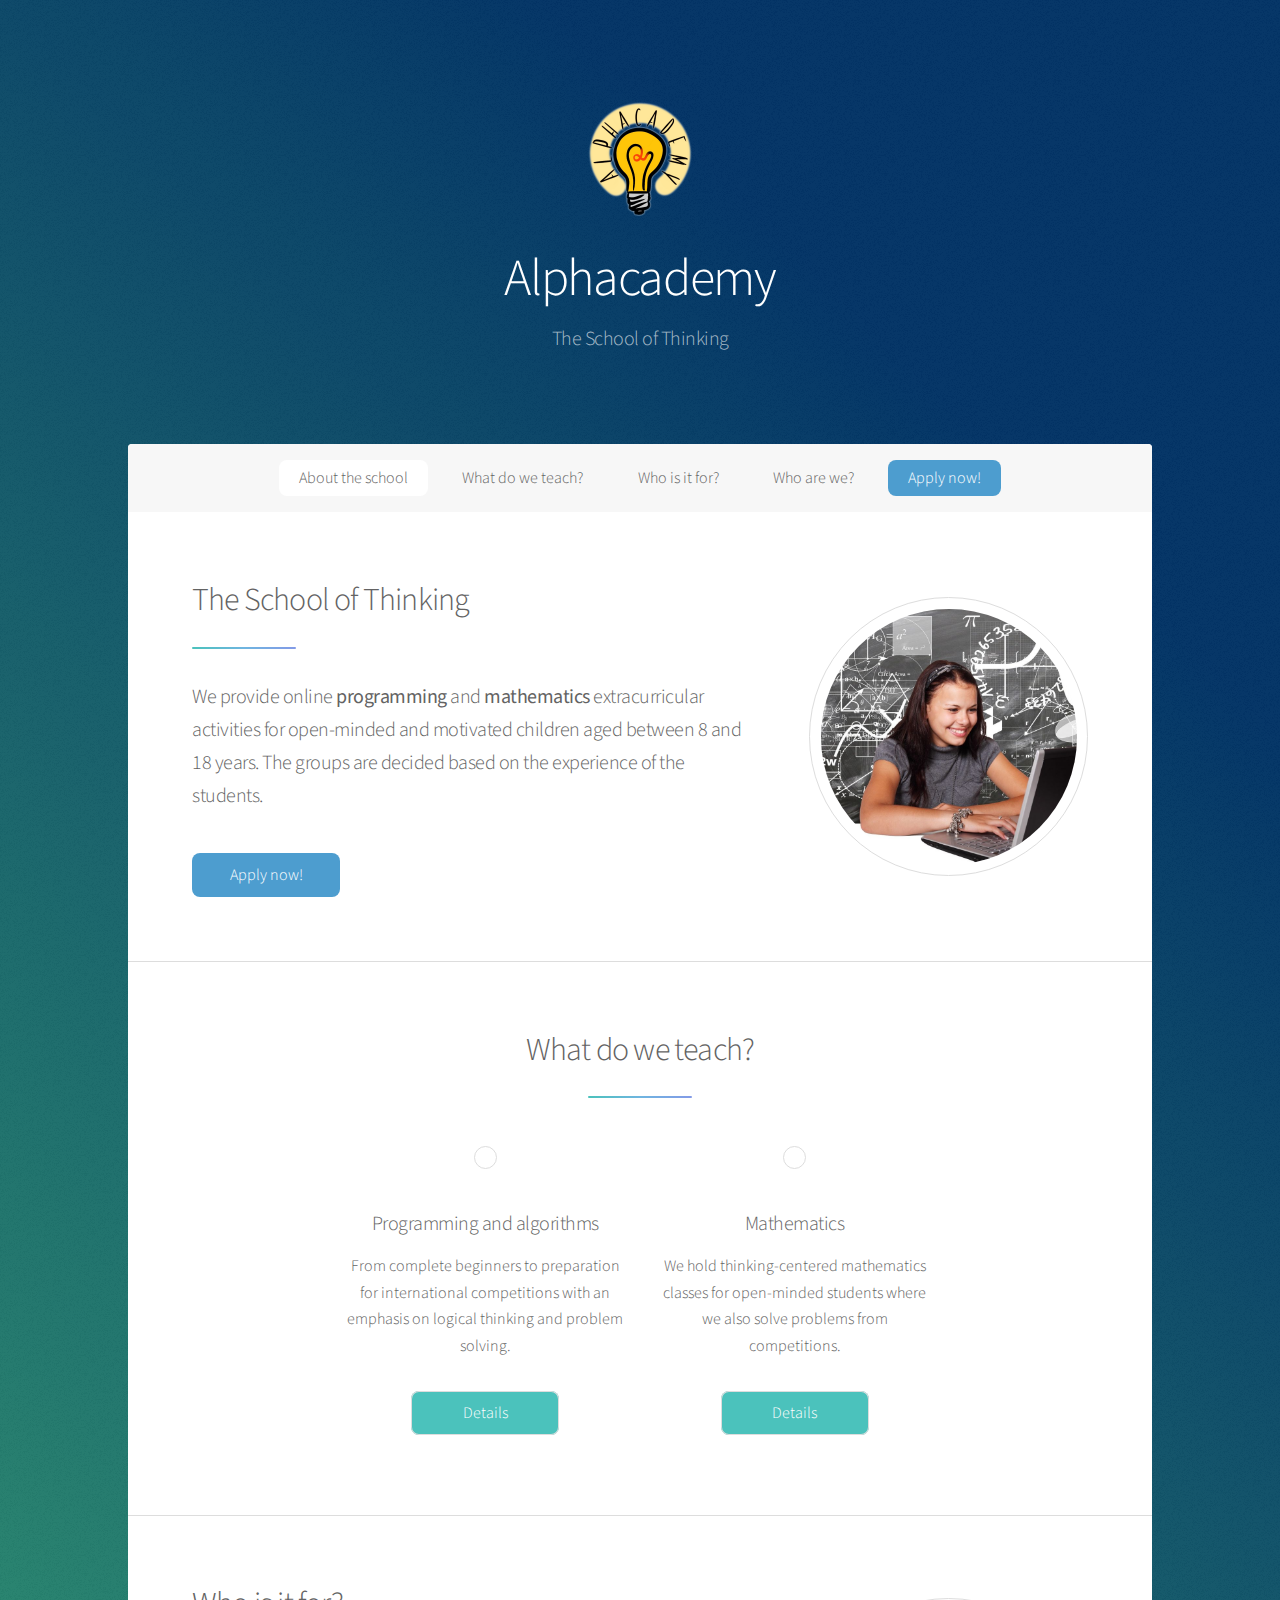
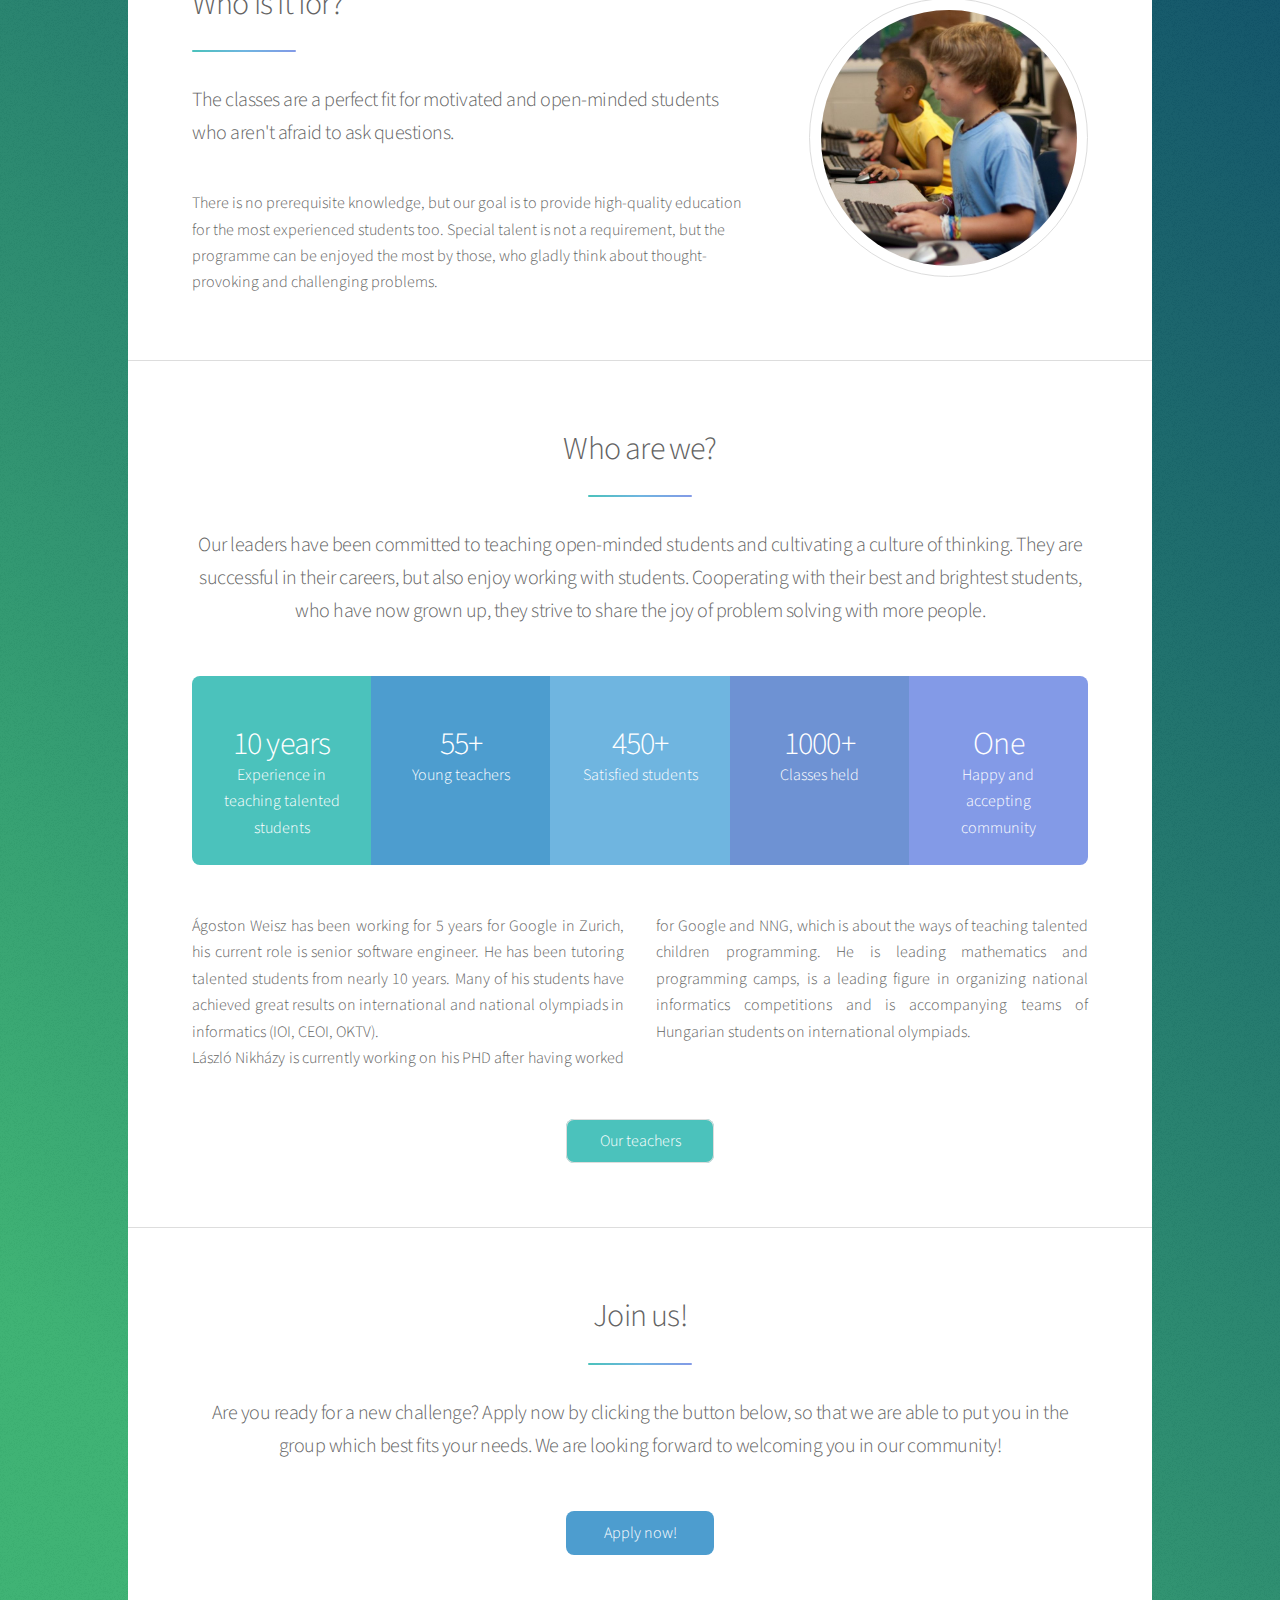
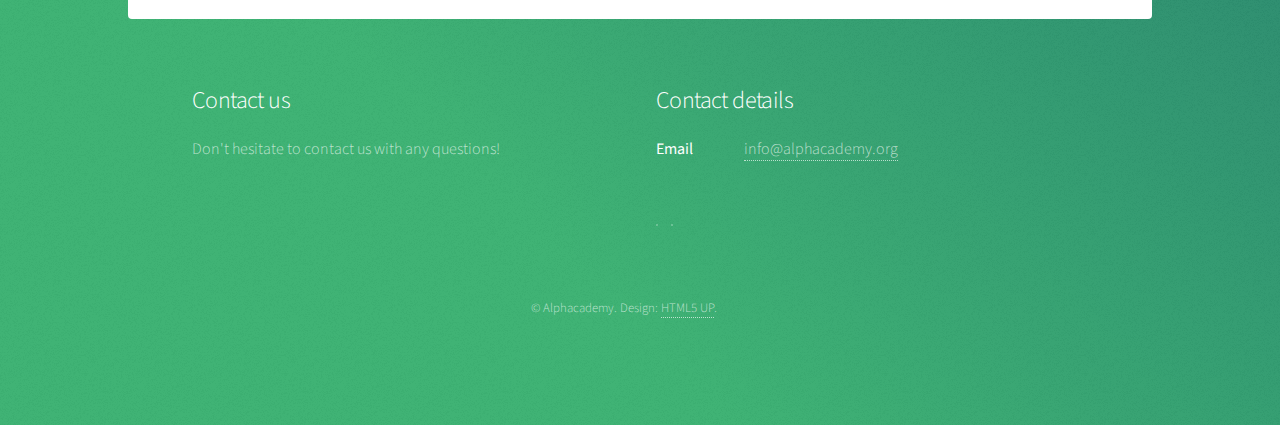
==== commit 2e9a541a: "Change e-mail and remove Facebook" ====
--- a/en/index.html
+++ b/en/index.html
@@ -47,7 +47,7 @@
                         <p>We provide online <strong>programming</strong> and <strong>mathematics</strong> extracurricular activities for open-minded and motivated children aged between 8 and 18 years. The groups are decided based on the experience of the students.<!-- illetve felnőtteknek <strong>gyakorlati mesterséges intelligenciát</strong>.--></p>
                     </header>
                     <ul class="actions">
-                        <li><a href="https://forms.gle/HcV8K3iUjN7QbU7s6" class="button primary">Apply now!</a></li>
+                        <li><a href="https://forms.gle/4nDeqFFmrFjkGSAu7" class="button primary">Apply now!</a></li>
                     </ul>
                 </div>
                 <span class="image"><img src="../images/happy.jpg" alt="" /></span>
@@ -70,7 +70,7 @@
                     <span class="icon major style3 fas solid fa-square-root-alt"></span>
                     <h3>Mathematics</h3>
                     <p>We hold thinking-centered mathematics classes for open-minded students where we also solve problems from competitions.</p>
-                    <a href="../math.html" class="button">Details</a>
+                    <a href="math.html" class="button">Details</a>
                 </li>
                 <!--<li>
                     <span class="icon major style5 fas solid fa-microchip"></span>
@@ -156,7 +156,7 @@
             </header>
             <footer class="major">
                 <ul class="actions special">
-                    <li><a href="https://forms.gle/HcV8K3iUjN7QbU7s6" class="button primary">Apply now!</a></li>
+                    <li><a href="https://forms.gle/4nDeqFFmrFjkGSAu7" class="button primary">Apply now!</a></li>
                 </ul>
             </footer>
         </section>
@@ -180,9 +180,9 @@
                 <dt>Telefon</dt>
                 <dd>...</dd>-->
                 <dt>Email</dt>
-                <dd><a href="mailto:info@alphacademy.hu">info@alphacademy.hu</a></dd>
-                <dt>Facebook</dt>
-                <dd><a href="https://www.facebook.com/alphacademy.hu">facebook.com/alphacademy.hu</a></dd>
+                <dd><a href="mailto: info@alphacademy.org"> info@alphacademy.org</a></dd>
+		<!--<dt>Facebook</dt>
+                <dd><a href="https://www.facebook.com/alphacademy.hu">facebook.com/alphacademy.hu</a></dd>-->
             </dl>
             <ul class="icons">
                 <li><a href="mailto:info@alphacademy.hu" class="icon far fa-envelope alt"><span class="label">Email</span></a></li>
@@ -208,4 +208,4 @@
 <script src="../assets/js/main.js"></script>
 
 </body>
-</html>+</html>
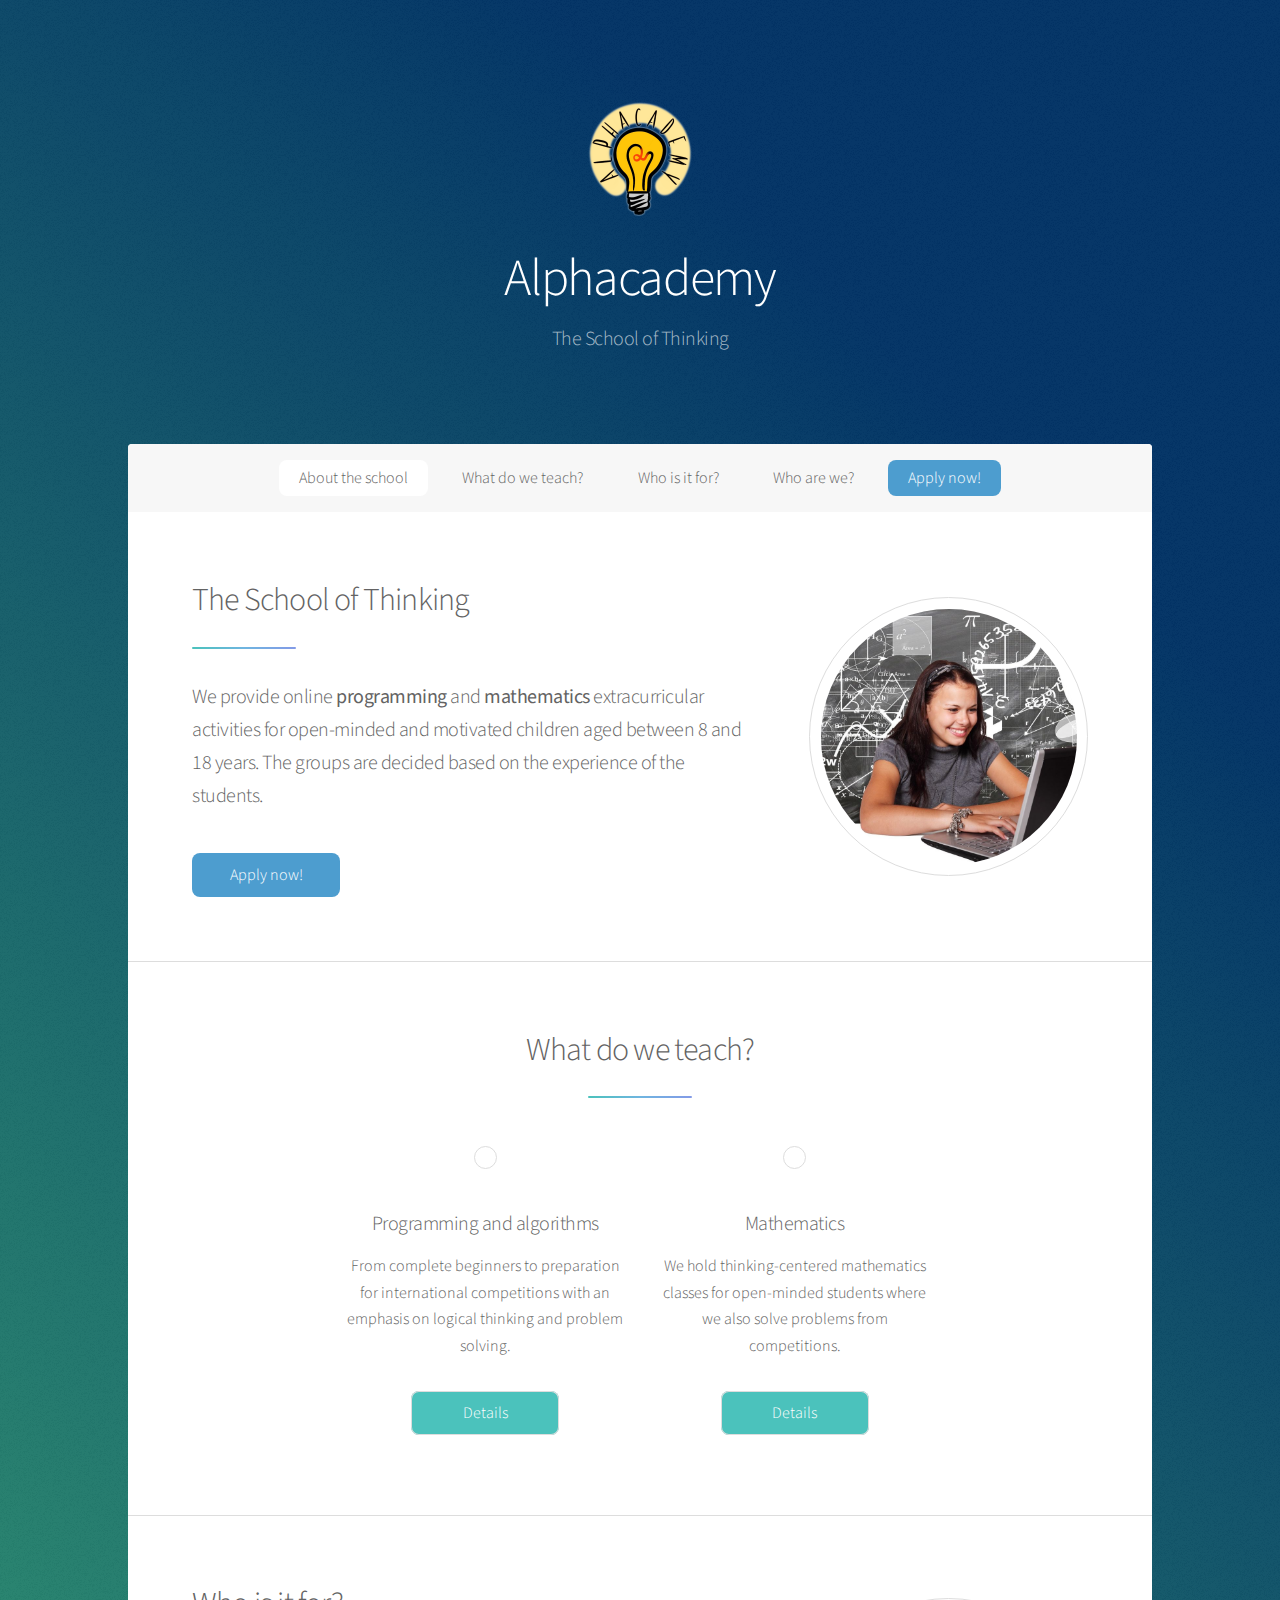
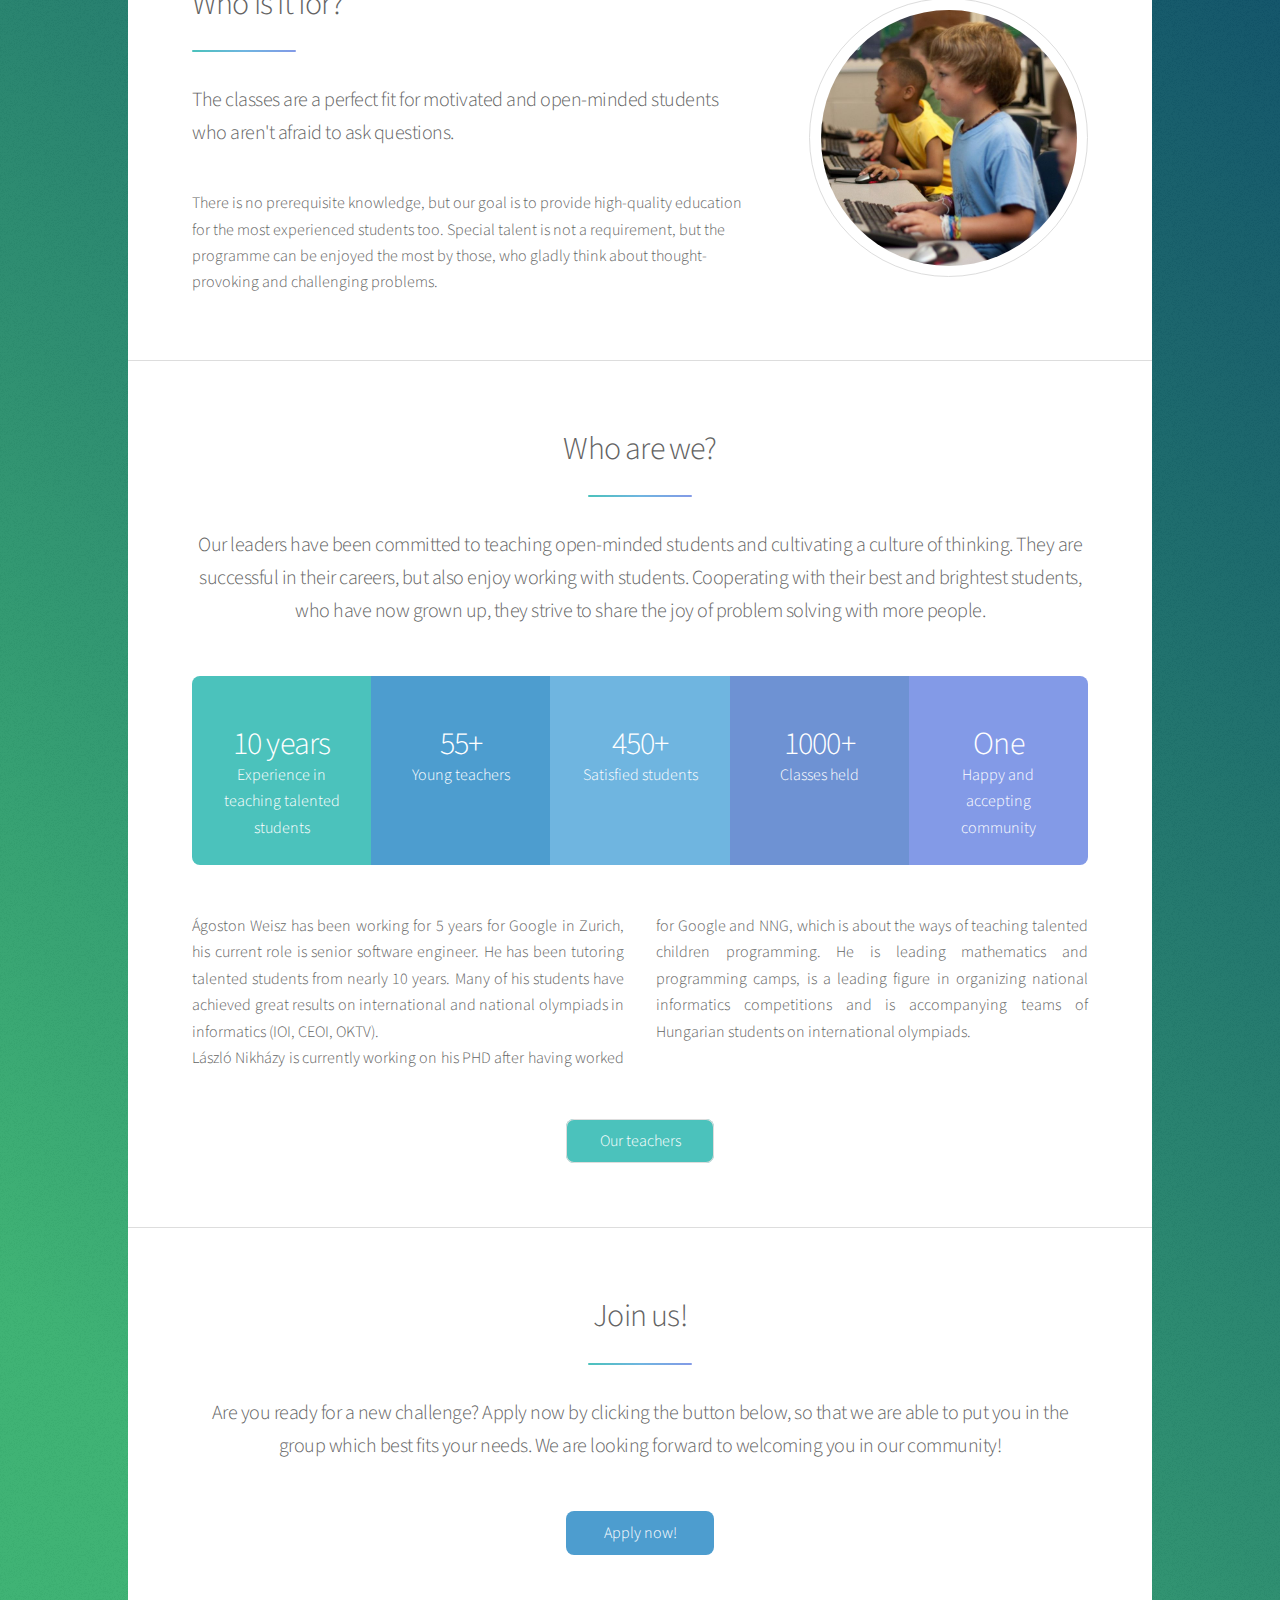
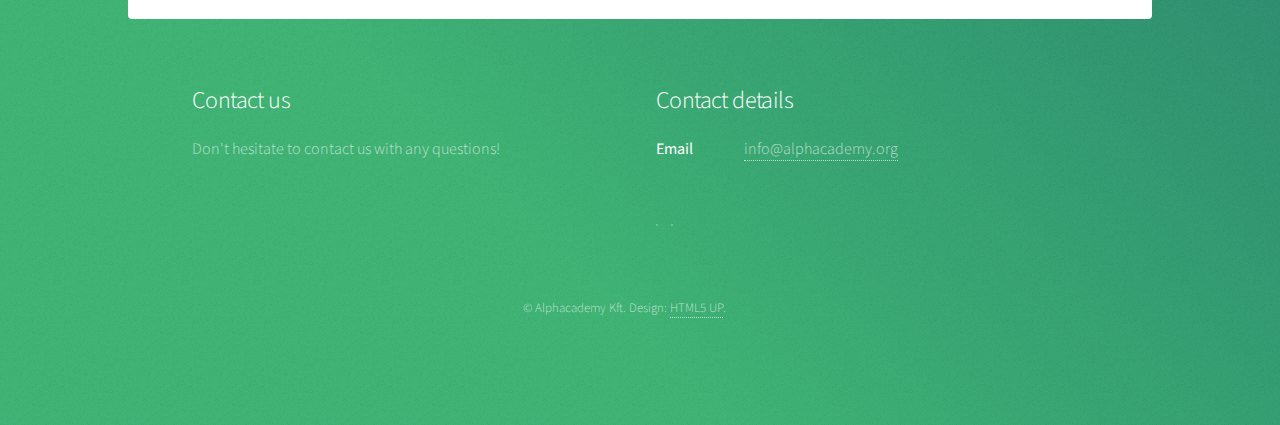
==== commit 7e7399da: "Kft" ====
--- a/en/index.html
+++ b/en/index.html
@@ -193,7 +193,7 @@
                 <li><a href="#" class="icon fas brands fa-dribbble alt"><span class="label">Dribbble</span></a></li>-->
             </ul>
         </section>
-        <p class="copyright">&copy; Alphacademy. Design: <a href="https://html5up.net">HTML5 UP</a>.</p>
+        <p class="copyright">&copy; Alphacademy Kft. Design: <a href="https://html5up.net">HTML5 UP</a>.</p>
     </footer>
 
 </div>
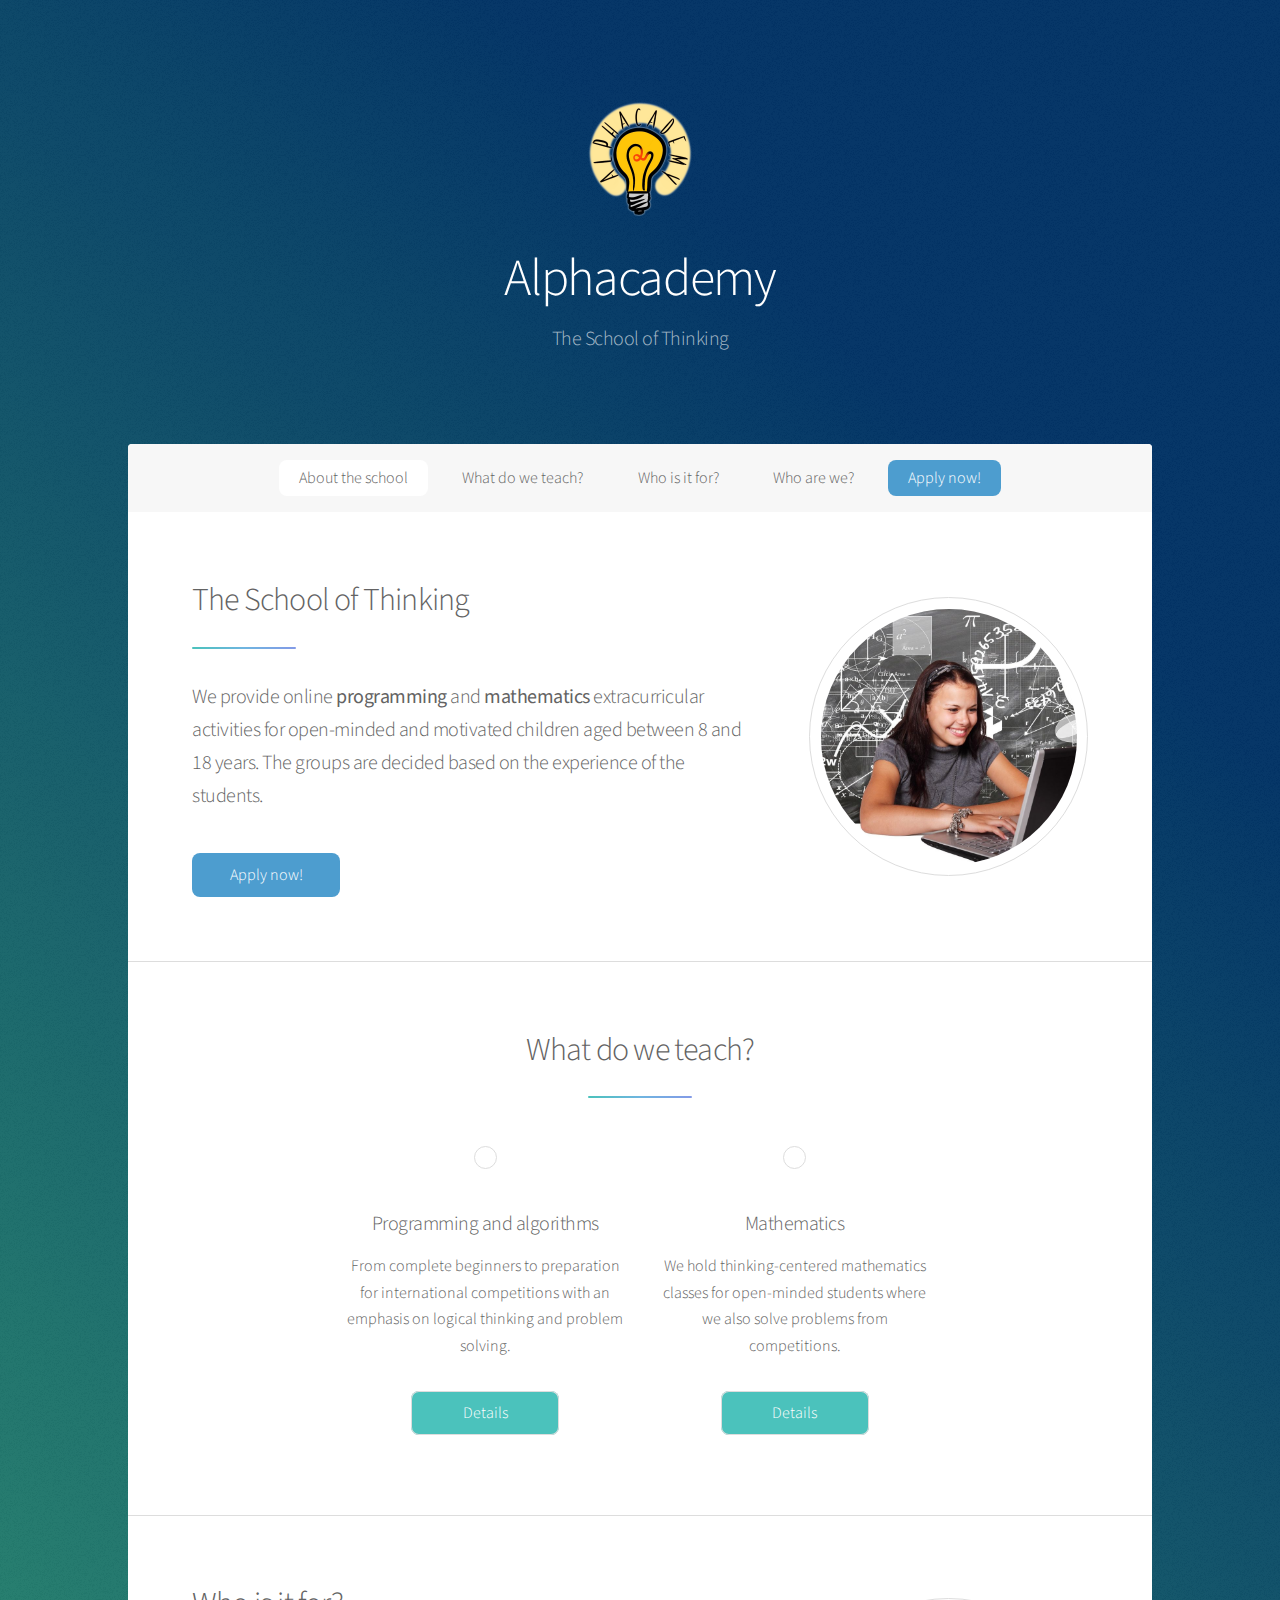
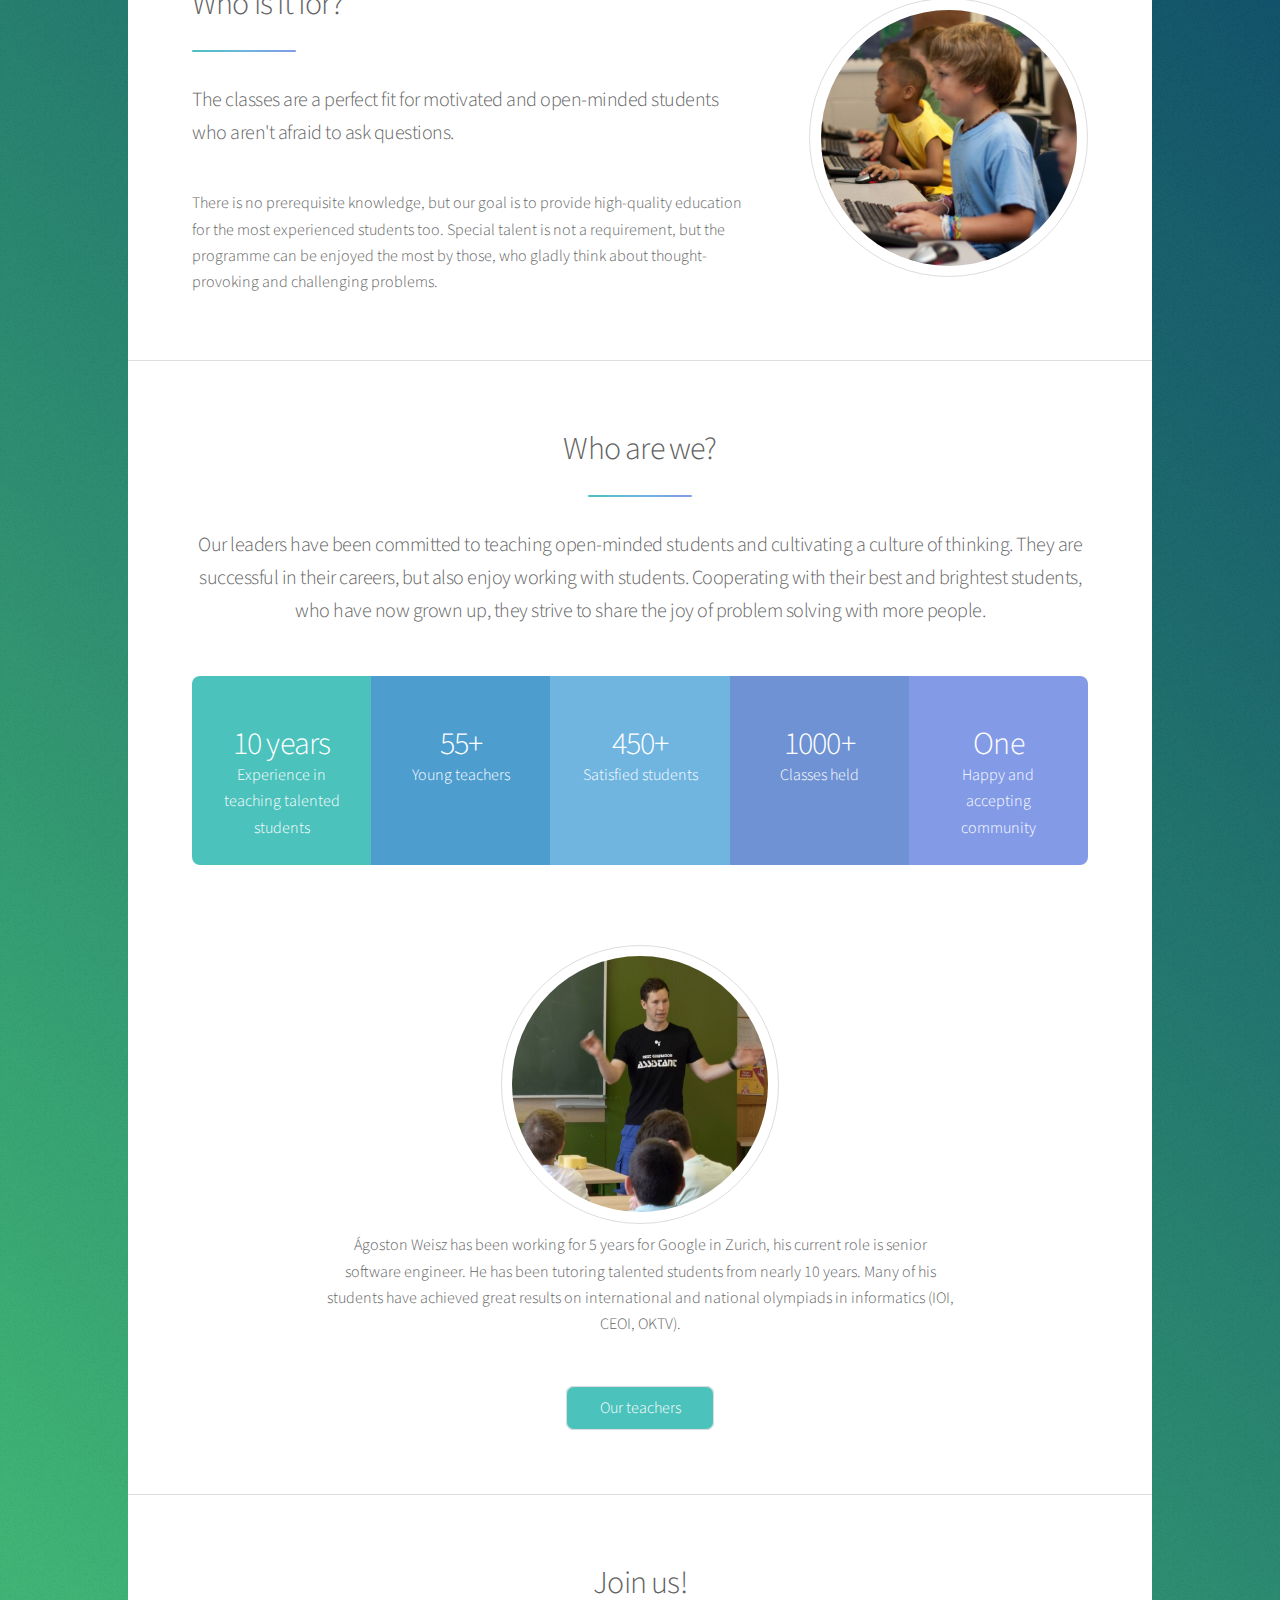
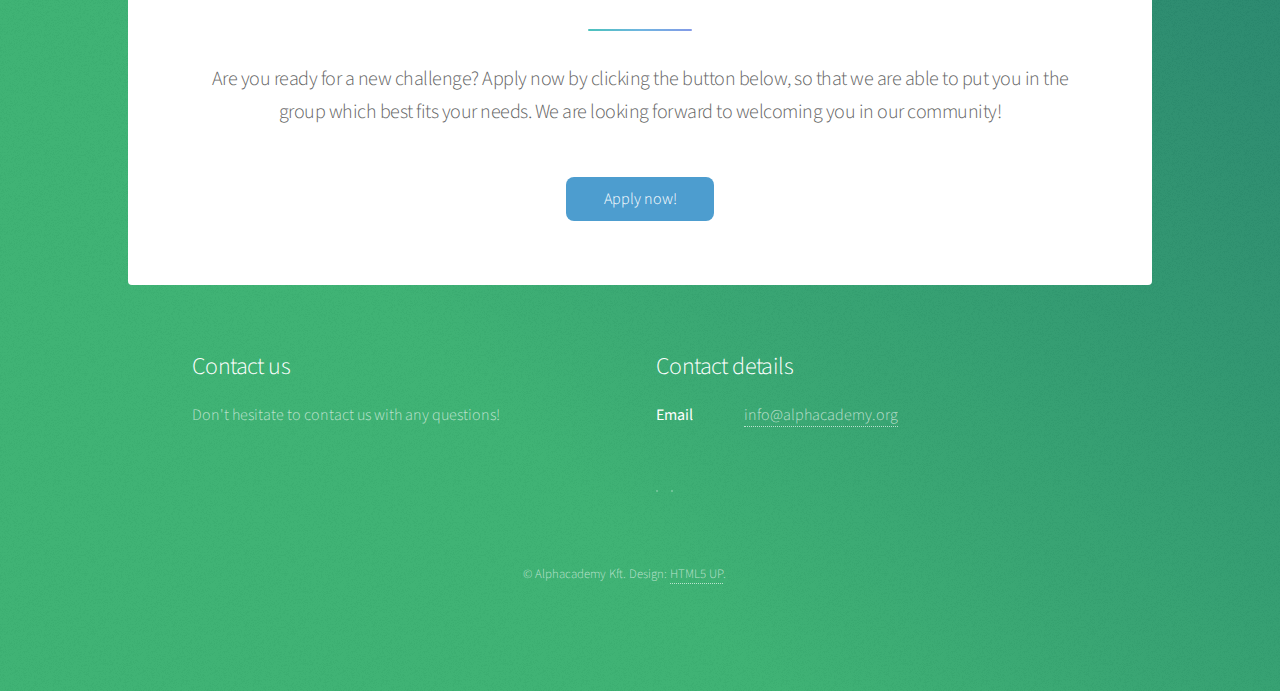
==== commit 253914a9: "Remove Laci" ====
--- a/en/index.html
+++ b/en/index.html
@@ -139,8 +139,12 @@
                     <strong>One</strong> Happy and accepting community
                 </li>
             </ul>
-            <p class="content">Ágoston Weisz has been working for 5 years for Google in Zurich, his current role is senior software engineer. He has been tutoring talented students from nearly 10 years. Many of his students have achieved great results on international and national olympiads in informatics (IOI, CEOI, OKTV). <br/>
-                László Nikházy is currently working on his PHD after having worked for Google and NNG, which is about the ways of teaching talented children programming. He is leading mathematics and programming camps, is a leading figure in organizing national informatics competitions and is accompanying teams of Hungarian students on international olympiads.</p>
+            <p class="content">
+                <div style="margin:0 auto;width:70%;">
+                <span class="image" ><img src="../images/teachers/weisz-agoston.jpg" alt="Weisz Ágoston"></span><br>
+                Ágoston Weisz has been working for 5 years for Google in Zurich, his current role is senior software engineer. He has been tutoring talented students from nearly 10 years. Many of his students have achieved great results on international and national olympiads in informatics (IOI, CEOI, OKTV).
+                <br>
+                </div>
             <footer class="major">
                 <ul class="actions special">
                     <li><a href="https://alphacademy.hu/en/teachers.html" class="button">Our teachers</a></li>
--- a/assets/css/main.css
+++ b/assets/css/main.css
@@ -18,6 +18,14 @@
 	--btncol4: #4bc2bc;
 	--btncol5: #6fcec9;
 	--btncol6: #a4e0dd;
+}
+
+footer p {
+	margin: 0 0 1em 0;
+}
+
+#content p {
+	text-align: justify;
 }
 
 .important {
@@ -298,7 +306,7 @@
 			-webkit-column-gap: 2em;
 			-ms-column-gap: 2em;
 			column-gap: 2em;
-			text-align: justify;
+			text-align: center;
 		}
 
 	h1, h2, h3, h4, h5, h6 {
@@ -3066,14 +3074,14 @@
 					border-bottom-left-radius: 8px;
 				}
 
-				.statistics li .icon:before {
+/*				.statistics li .icon:before {
 					font-size: 3.75rem;
 				}
 
 				.statistics li strong, .statistics li b {
 					font-size: 2.5em;
 				}
-
+*/
 		}
 
 /* Spotlight */
@@ -3113,7 +3121,14 @@
 			border: solid 1px;
 		}
 
-			.spotlight .image img {
+		#third .image {
+			display: inline-block;
+			padding: 0.65em;
+			border-radius: 100%;
+			border: solid 1px;
+		}
+
+			.spotlight .image img, #third .image img {
 				display: block;
 				border-radius: 100%;
 				width: 16em;
@@ -3159,21 +3174,30 @@
 					margin-bottom: 2em;
 				}
 
+				#third .image  {
+					-moz-flex: 0 1 auto;
+					-webkit-flex: 0 1 auto;
+					-ms-flex: 0 1 auto;
+					flex: 0 1 auto;
+					margin-left: 0;
+					margin-top: 2em;
+				}
+
 		}
 
 		@media screen and (max-width: 736px) {
 
-			.spotlight .image {
+			.spotlight .image, #third .image {
 				padding: 0.35em;
 			}
 
-				.spotlight .image img {
+				.spotlight .image img, #third .image img {
 					width: 12em;
 				}
 
 		}
 
-	.spotlight .image {
+	.spotlight .image, #third .image {
 		border-color: rgba(255, 255, 255, 0.35);
 	}
 
@@ -3686,7 +3710,7 @@
 			border-color: #dddddd;
 		}
 
-		#main .spotlight .image {
+		#main .spotlight .image, #third .image {
 			border-color: #dddddd;
 		}
 
